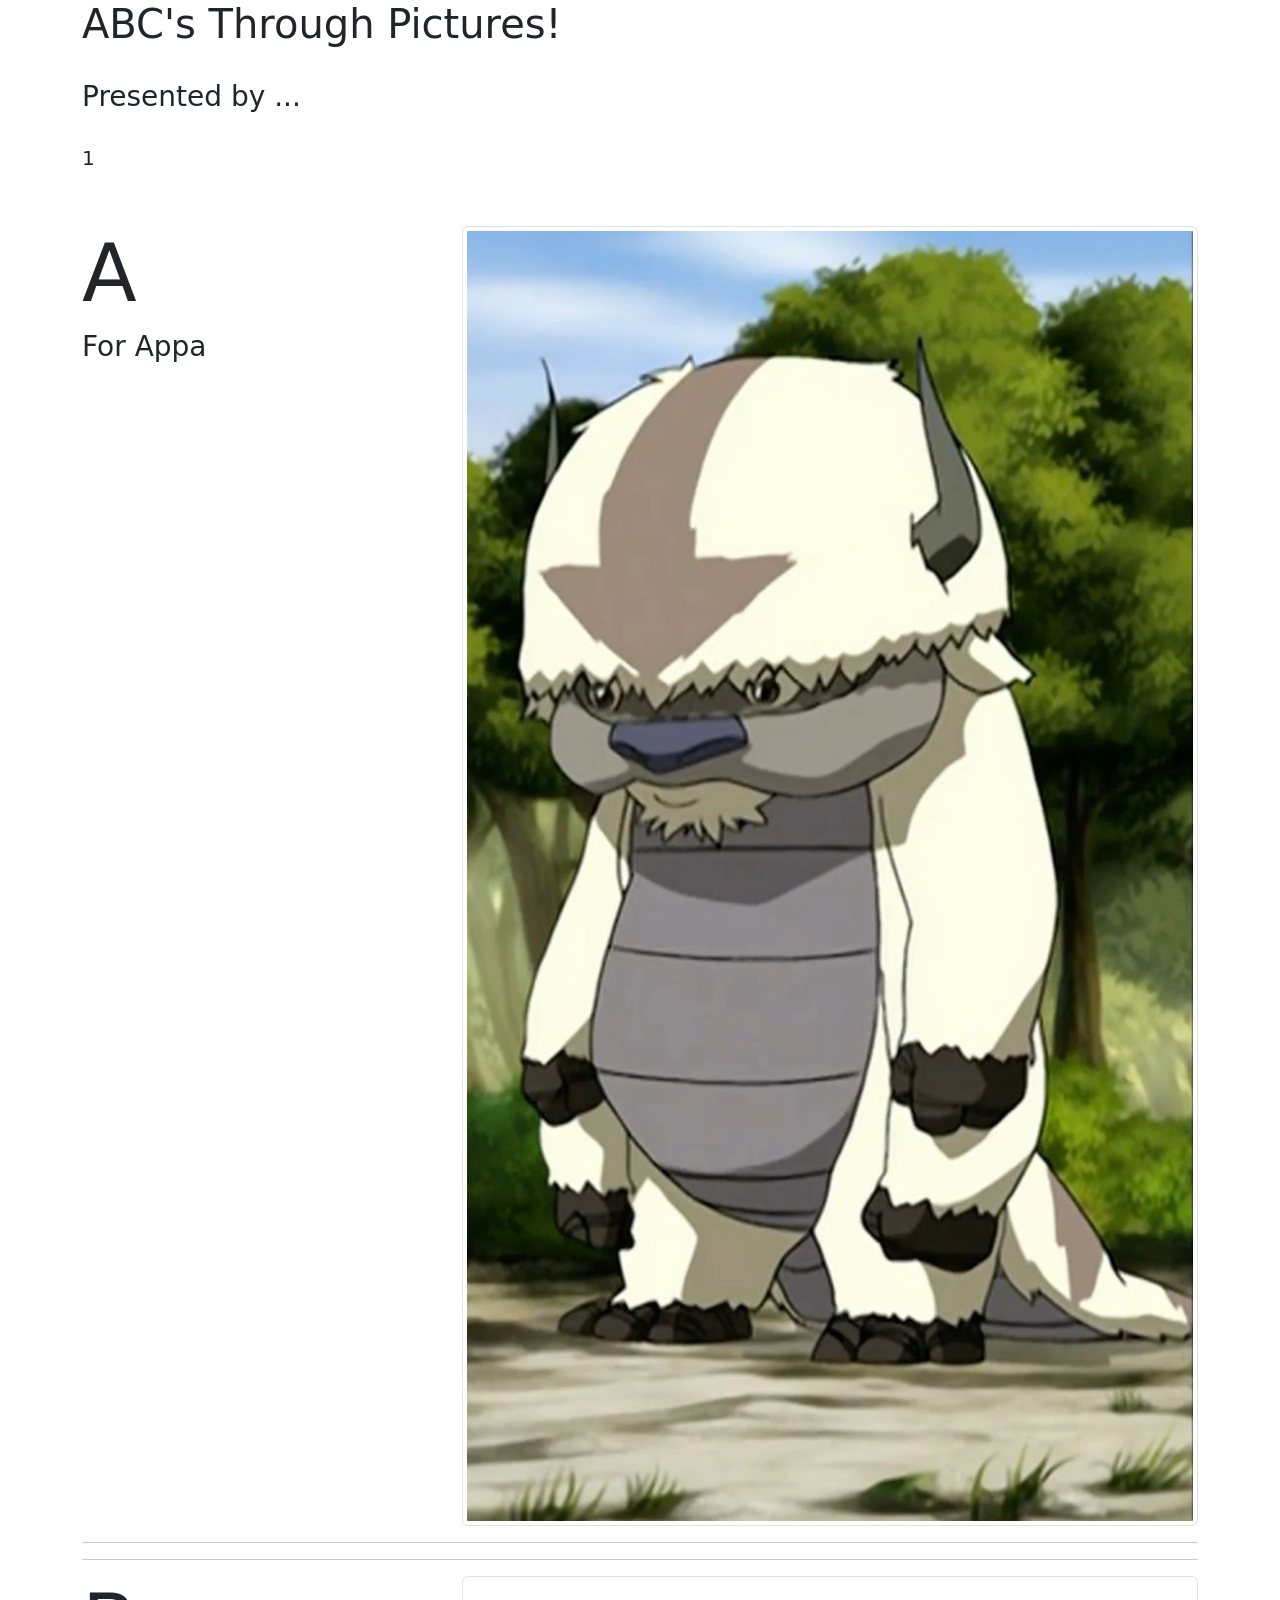
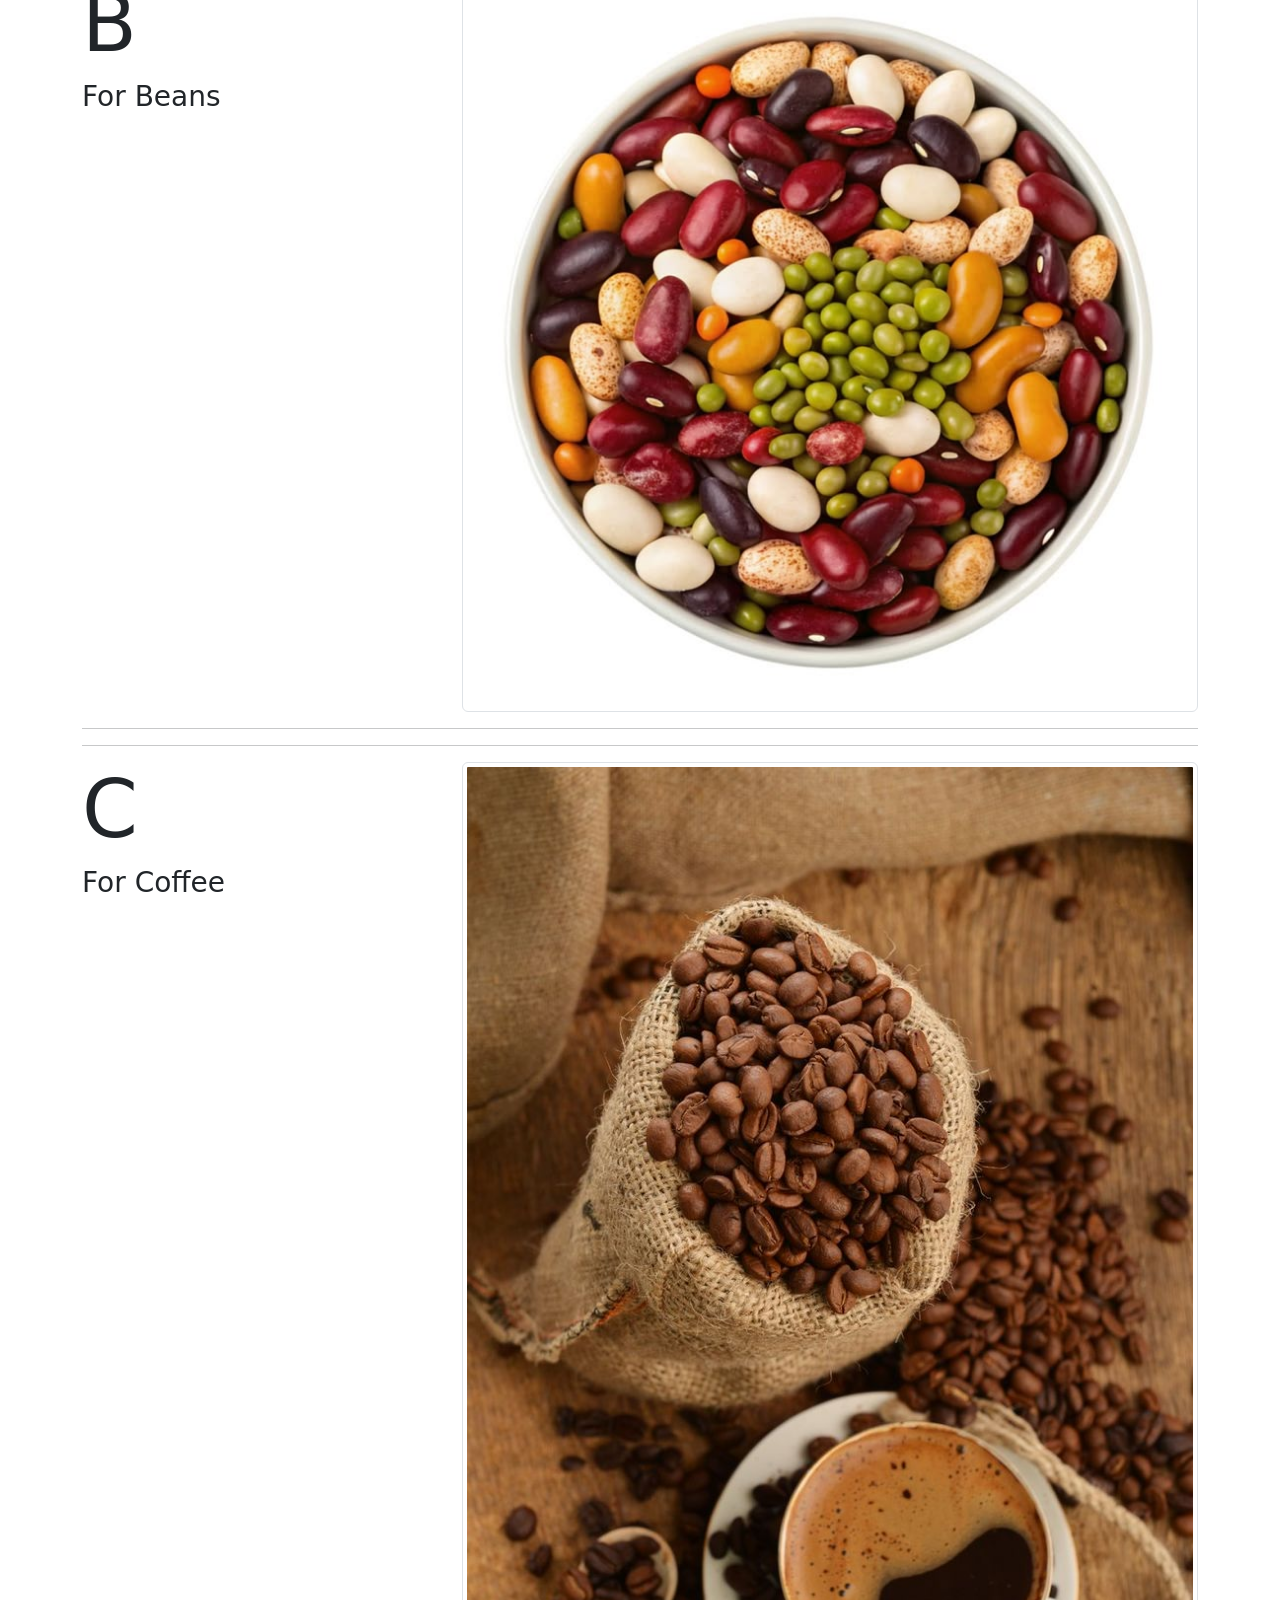
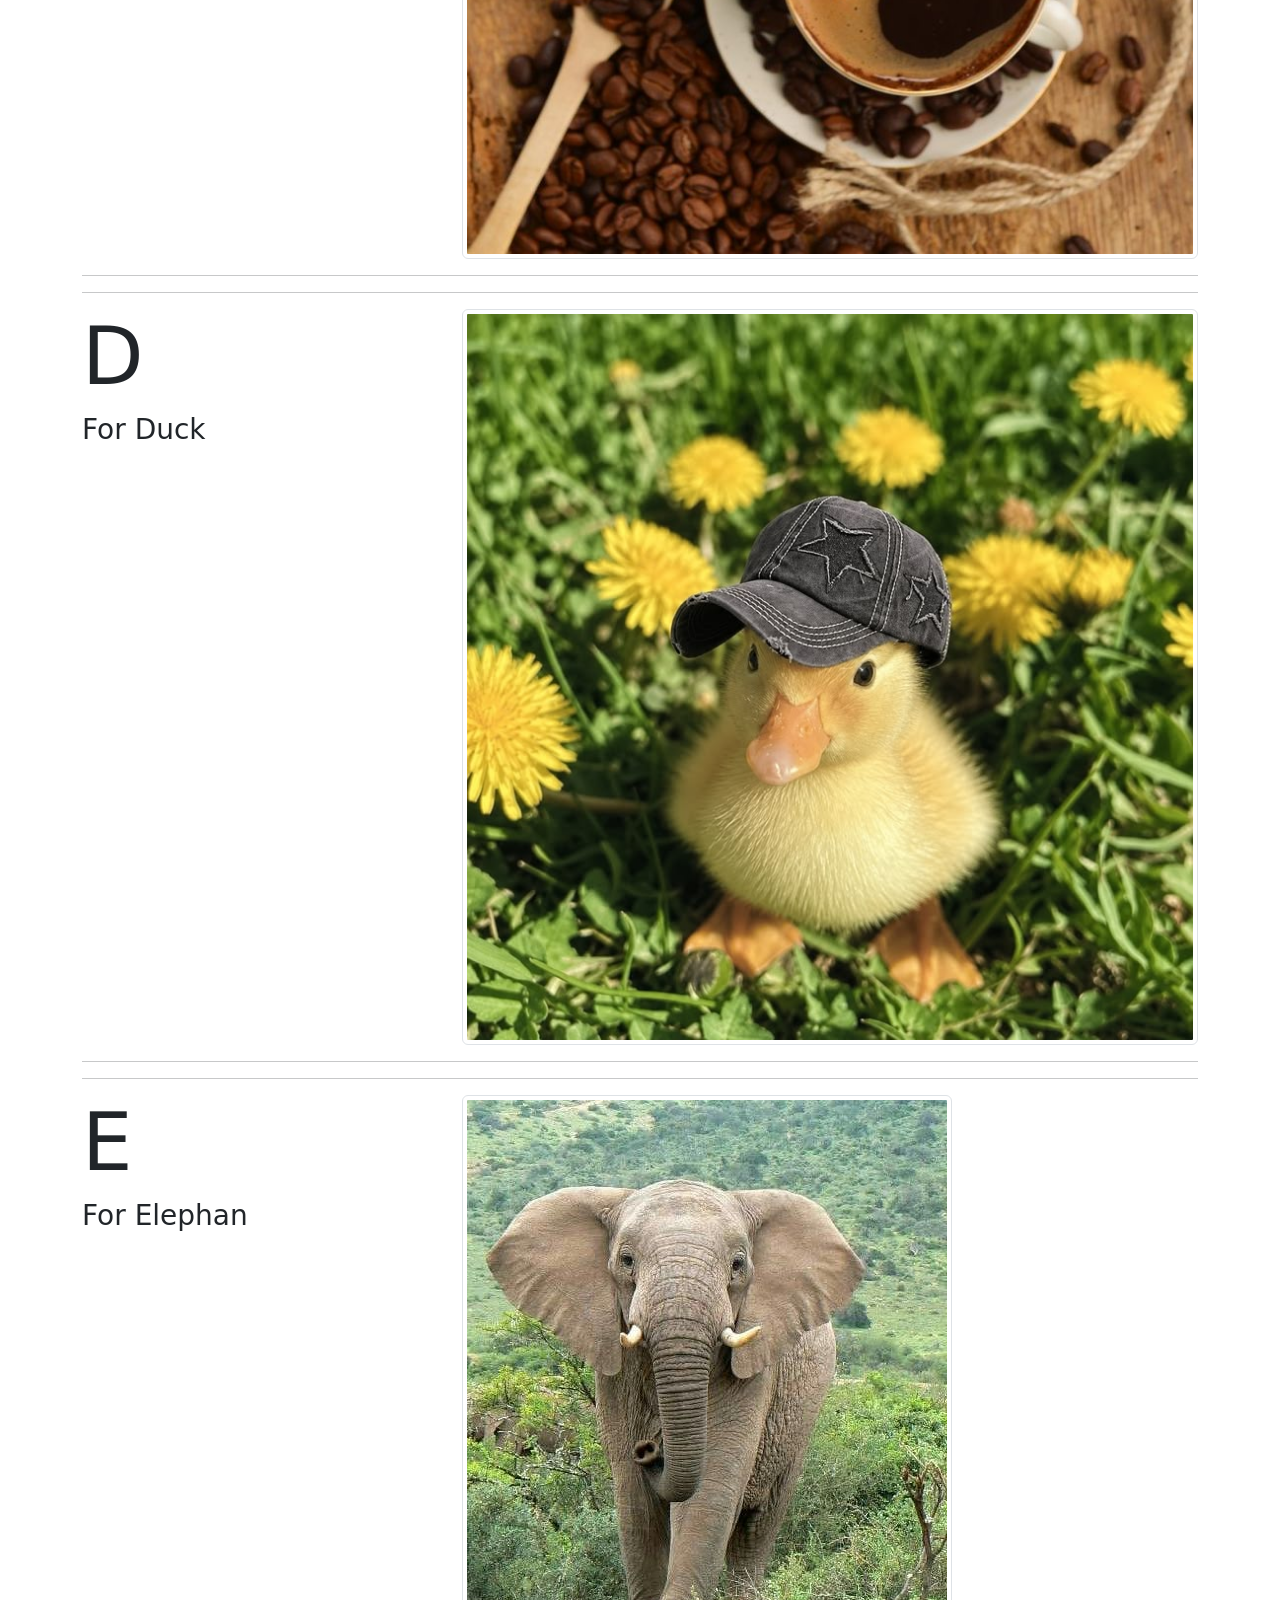
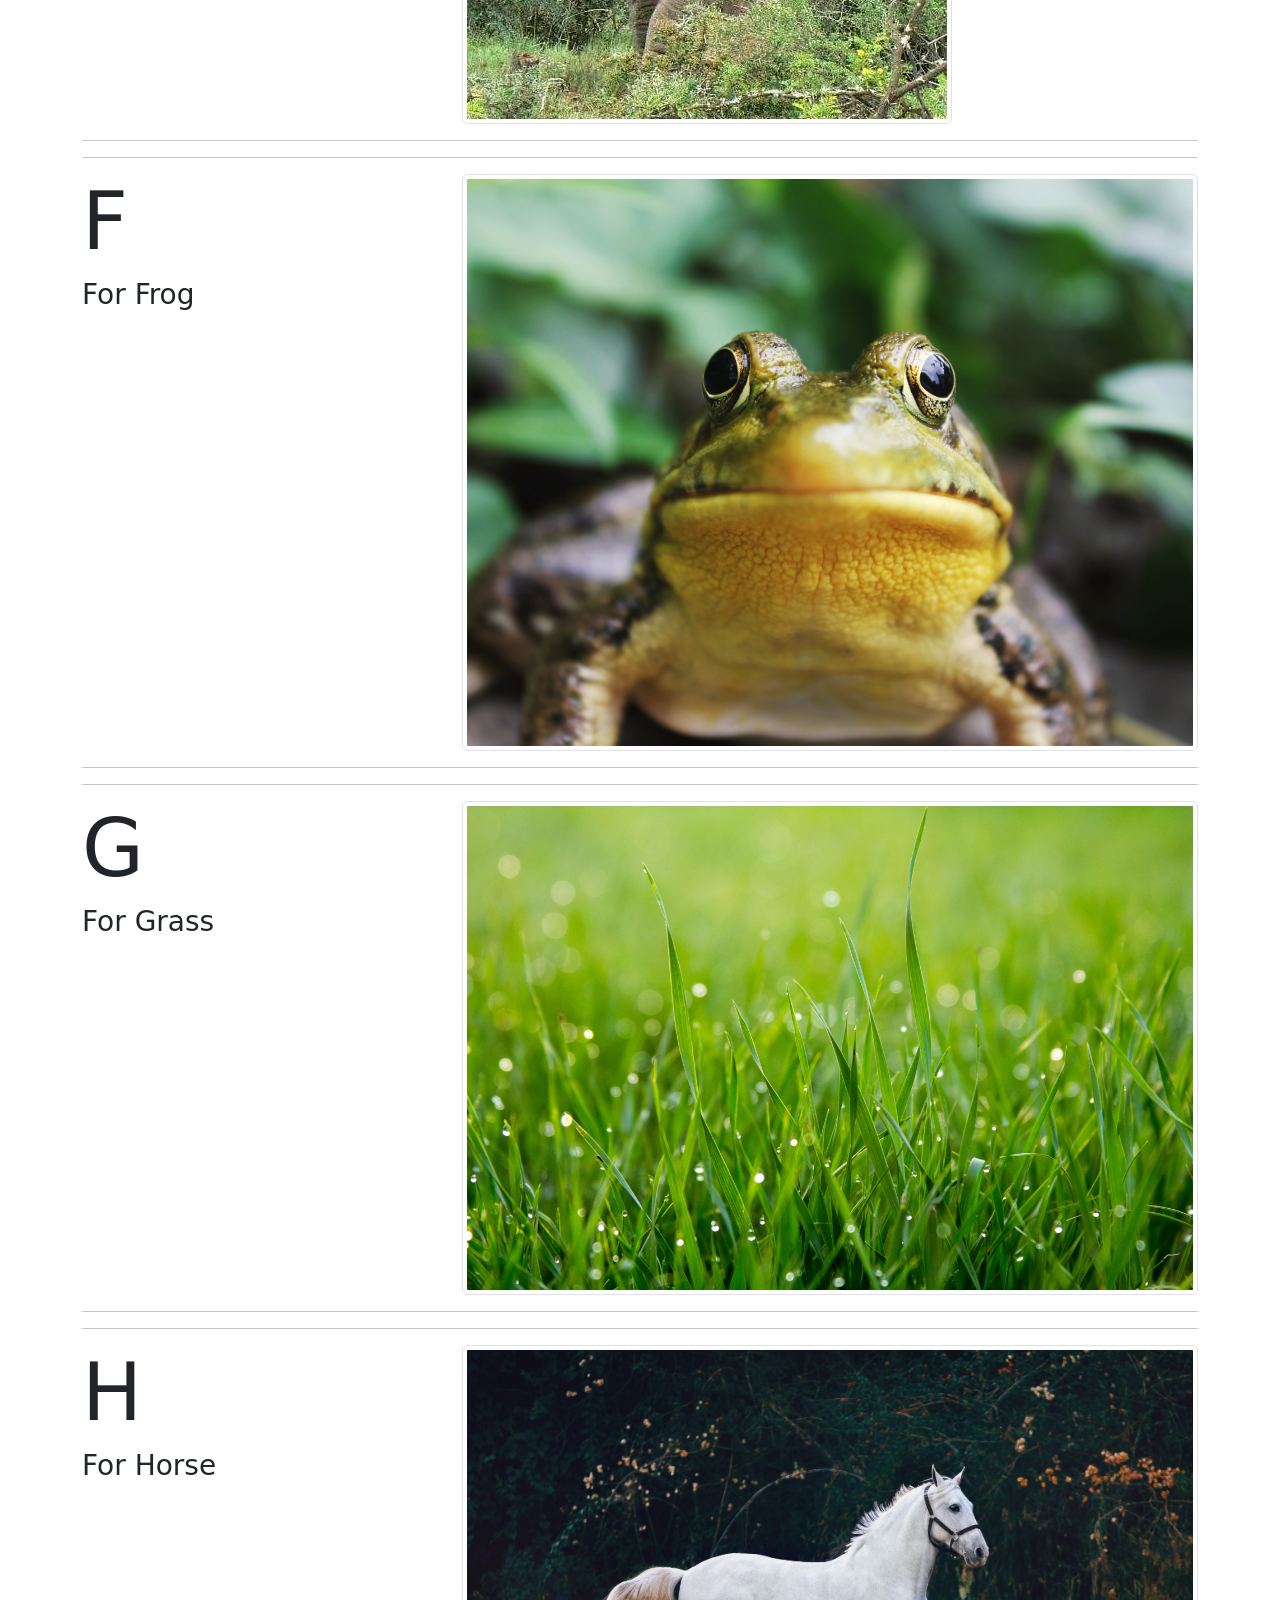
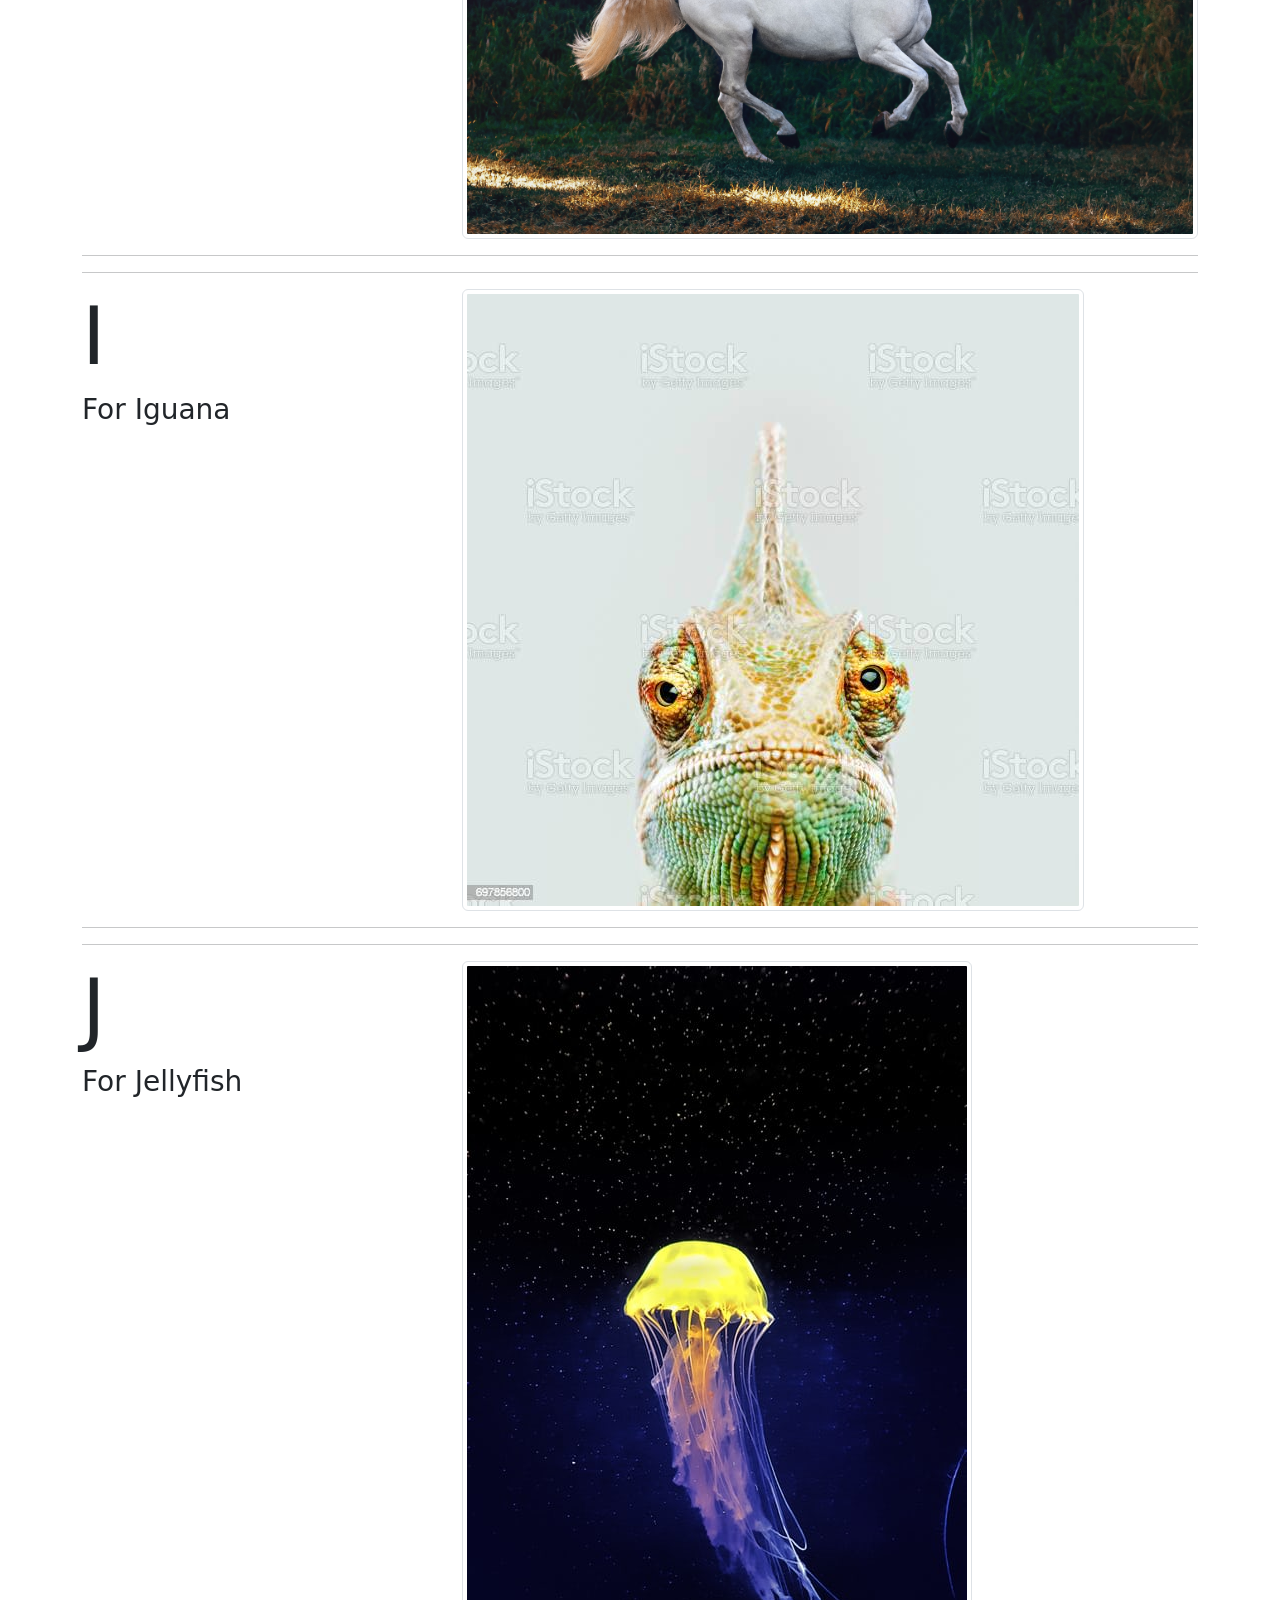
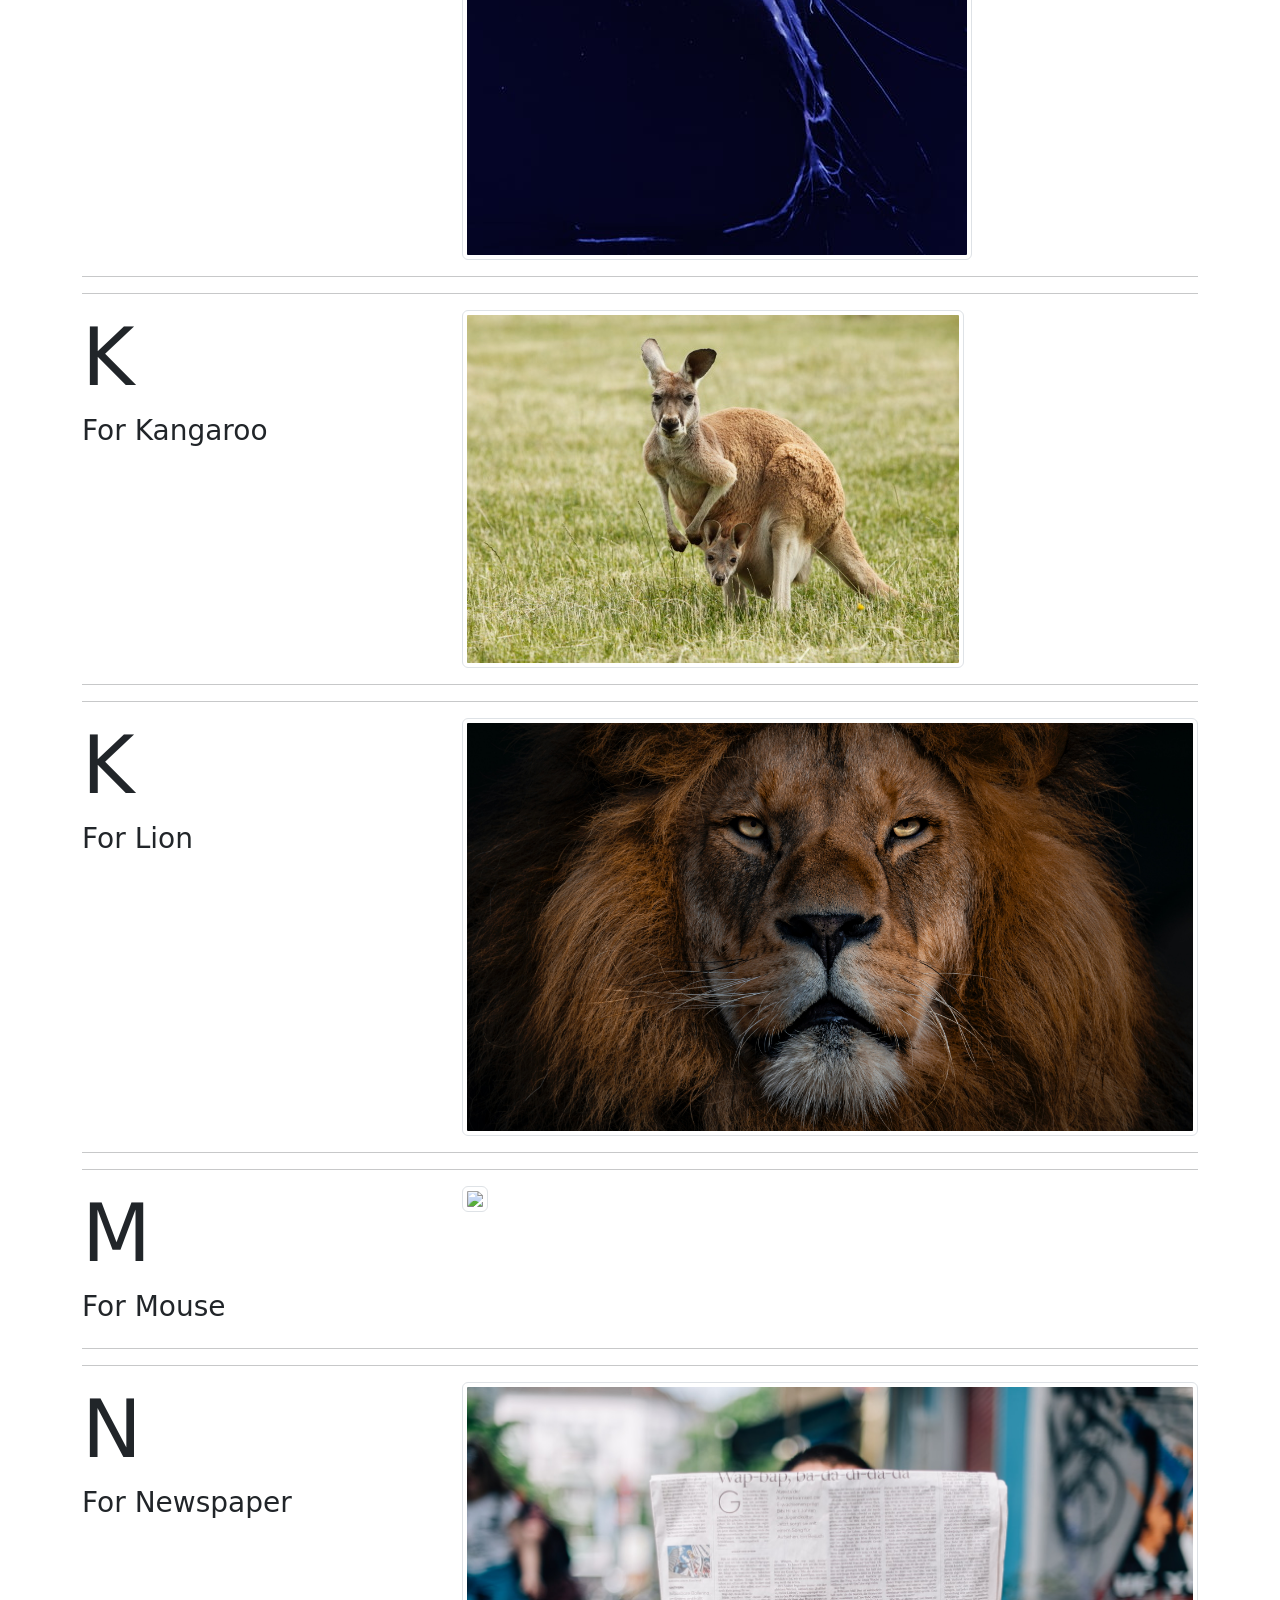
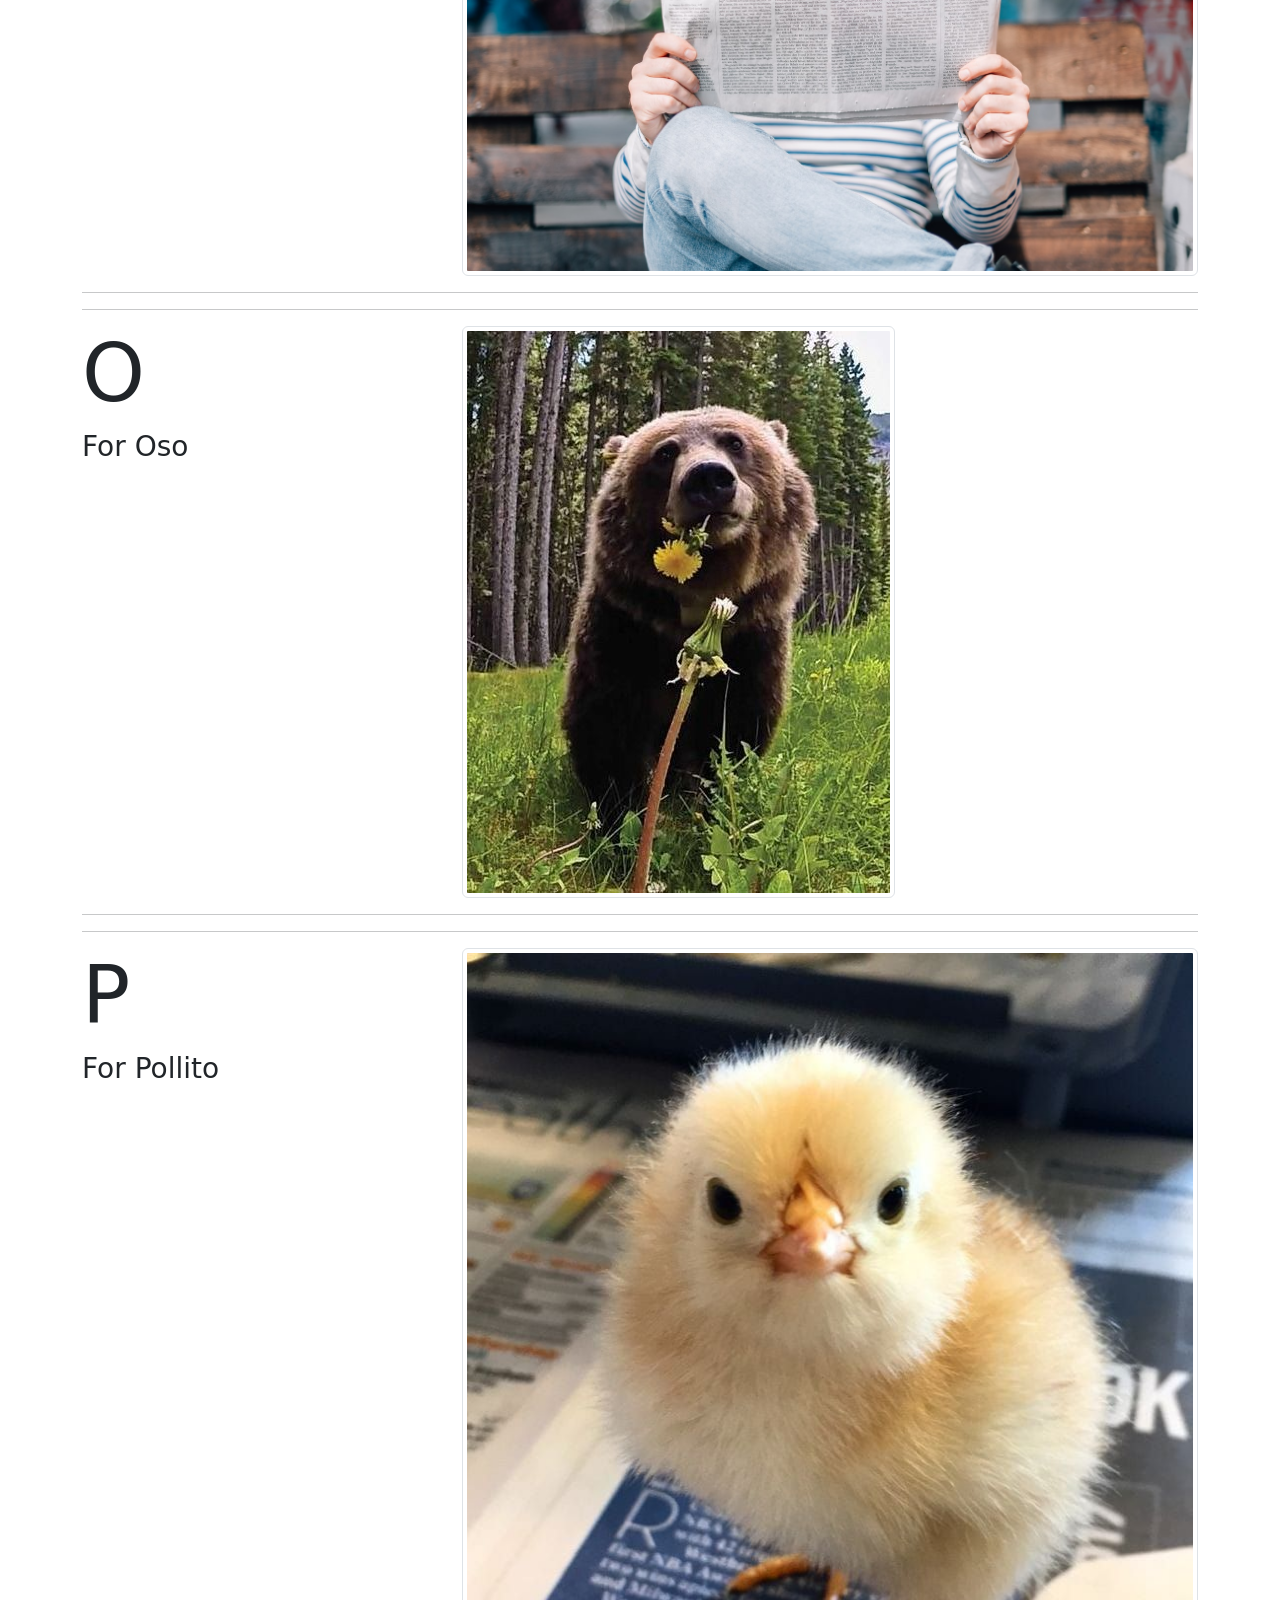
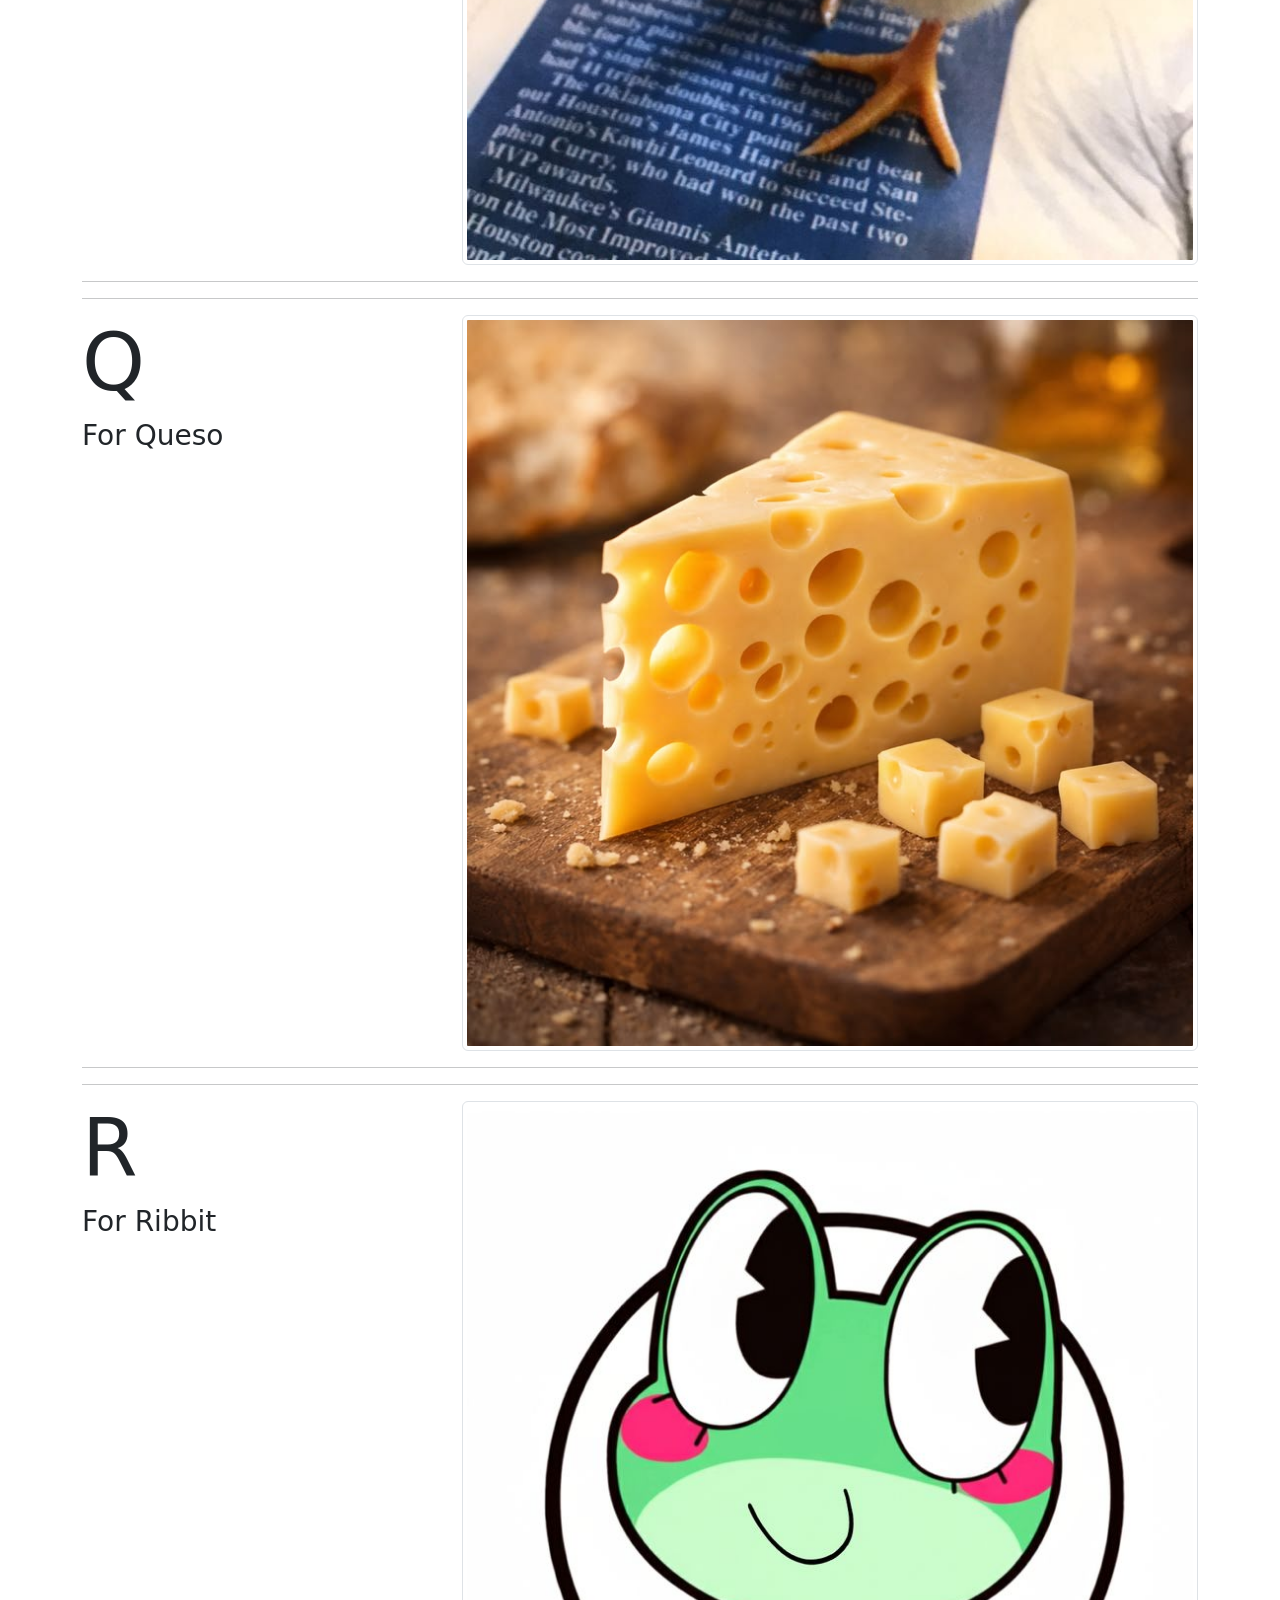
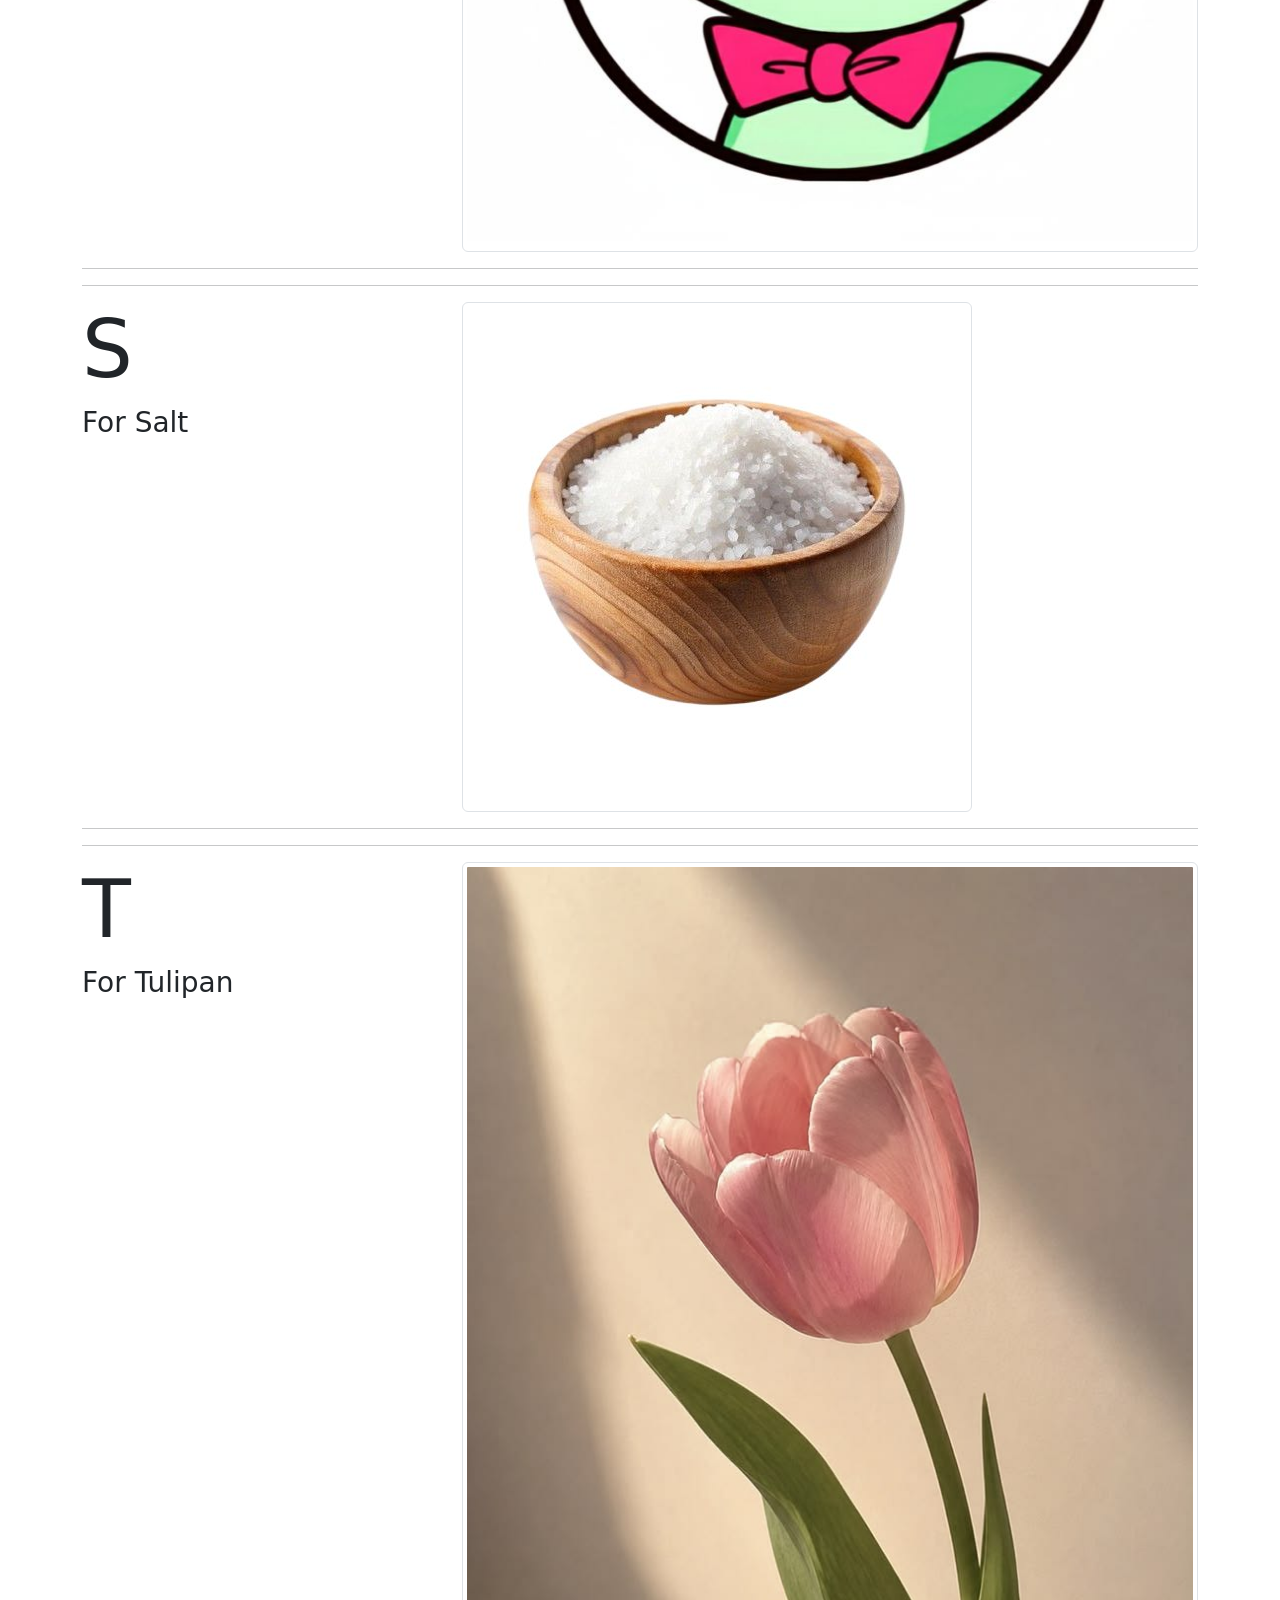
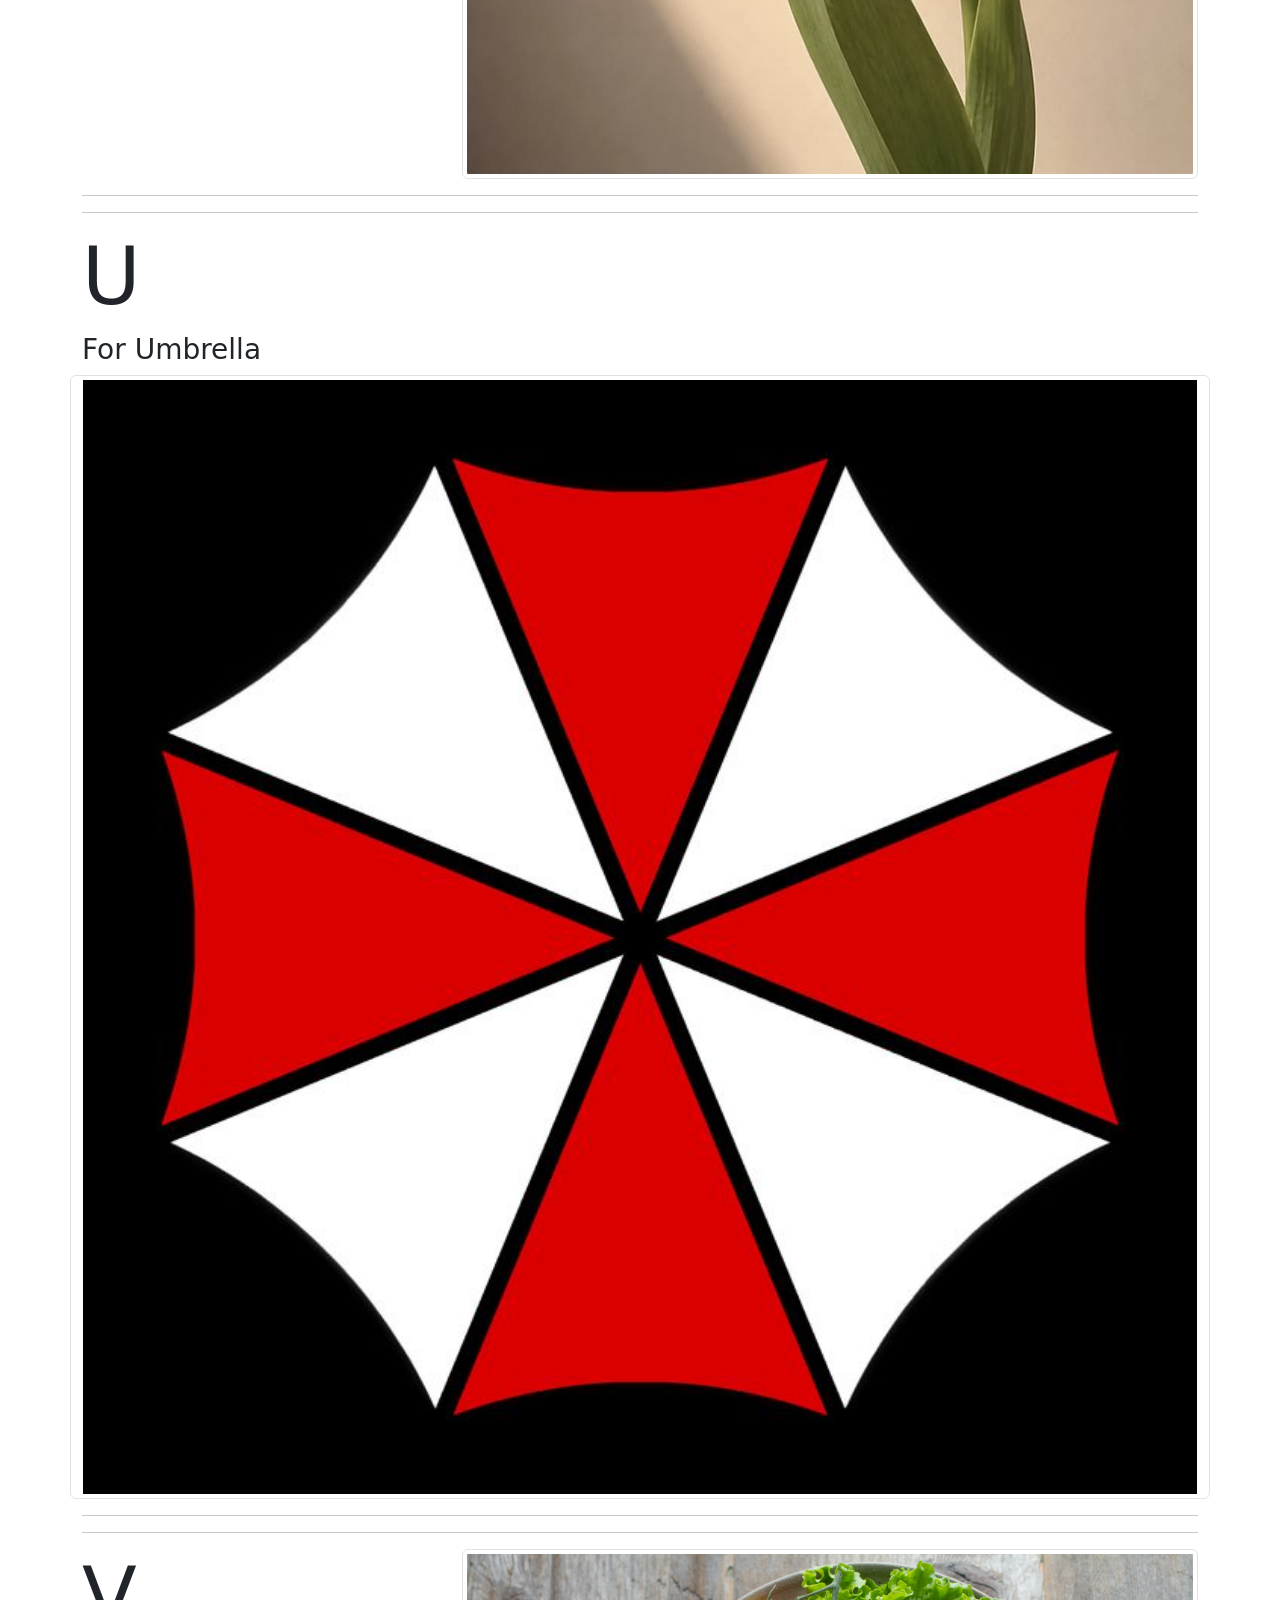
==== indexcompleto.html @ 44a248bd "Primer commit" ====
<!DOCTYPE html>
<html>

<head>
  <meta charset="utf-8">
  <meta name="viewport" content="width=device-width">
  <title>replit</title>
  <link href="https://cdn.jsdelivr.net/npm/bootstrap@5.1.3/dist/css/bootstrap.min.css" rel="stylesheet" integrity="sha384-1BmE4kWBq78iYhFldvKuhfTAU6auU8tT94WrHftjDbrCEXSU1oBoqyl2QvZ6jIW3" crossorigin="anonymous">

</head>

<body>
    <main class="container">
        <div class="row">
            <div class="col">
                <h1>ABC's Through Pictures!</h1>
            </div> 
        </div>
        <br>
        <div class="row">
            <div class="col">
                <h3>Presented by ...</h3>
            </div> 
        </div>
        <br>
        <div class="row">
            <div class="col-12">
                <!-- Enter each persons name in place of the "Insert Name Here" below -->
                <h5>1</h5>

            
            </div> 
        </div>
        <br>
        <br>
        <!-- A -->
        <div class="row">
            <div class="col-4">
                <h1 class="display-1">A</h1>
                <h3>For Appa</h3>
            </div>
            <div class="col-8">
                <img src="Pictures/A-Appa.jpg" class="img-thumbnail">
            </div>
        </div>
        <hr>
        <hr>
        <!-- B -->
        <!-- Reference letter A for help, all details should be the same except for the letter in the h1 tag, the description in the h3 tag, and the path to the image "src". -->
        <div class="row">
            <div class="col-4">
                <h1 class="display-1">B</h1>
                <h3>For Beans</h3>
            </div>
            <div class="col-8">
                <!-- insert pathway to image inside the quotation marks in the 'src' -->
                <img src="Pictures/B-Beans.jpg" class="img-thumbnail">
            </div>
        </div>
        <hr>
        <hr>
        <!-- C -->
        <div class="row">
            <div class="col-4">
                <h1 class="display-1">C</h1>
                <h3>For Coffee</h3>
            </div>
            <div class="col-8">
                <!-- Notice where the URL goes to -->
                <img src="Pictures/C-Coffe.jpg" class="img-thumbnail">
            </div>
        </div>
        <hr>
        <hr>
        <!-- D -->
        <div class="row">
            <div class="col-4">
                <h1 class="display-1">D</h1>
                <h3>For Duck</h3>
            </div>
            <div class="col-8">
                <!-- Notice where the URL goes to -->
                <img src="Pictures/D-Duck.jpg" class="img-thumbnail">
            </div>
        </div>
        <hr>
        <hr>
        <!-- E -->
        <!-- Reference letter A for help, all details should be the same except for the letter in the h1 tag, the description in the h3 tag, and the path to the image "src". -->
        <div class="row">
            <div class="col-4">
                <h1 class="display-1">E</h1>
                <h3>For Elephan</h3>
            </div>
            <div class="col-8">
                <!-- insert pathway to image inside the quotation marks in the 'src' -->
                <img src="Pictures/E-Elephant.jpg" class="img-thumbnail">
            </div>
        </div>
        <hr>
        <hr>
        <!-- F -->
        <!-- Reference letter A for help, all details should be the same except for the letter in the h1 tag, the description in the h3 tag, and the path to the image "src". -->
        <div class="row">
            <div class="col-4">
                <h1 class="display-1">F</h1>
                <h3>For Frog </h3>
            </div>
            <div class="col-8">
                <!-- insert pathway to image inside the quotation marks in the 'src' -->
                <img src="Pictures/F - Frog.jpg" class="img-thumbnail">
            </div>
        </div>
        <hr>
        <hr>
        <!-- G -->
        <!-- Reference letter A for help, all details should be the same except for the letter in the h1 tag, the description in the h3 tag, and the path to the image "src". -->
        <div class="row">
            <div class="col-4">
                <h1 class="display-1">G</h1>
                <h3>For Grass</h3>
            </div>
            <div class="col-8">
                <!-- insert pathway to image inside the quotation marks in the 'src' -->
                <img src="Pictures/G - Grass.jpg" class="img-thumbnail">
            </div>
        </div>
        <hr>
        <hr>
        <!-- H -->
        <!-- Reference letter A for help, all details should be the same except for the letter in the h1 tag, the description in the h3 tag, and the path to the image "src". -->
        <div class="row">
            <div class="col-4">
                <h1 class="display-1">H</h1>
                <h3>For Horse </h3>
            </div>
            <div class="col-8">
                <!-- insert pathway to image  -->
                <img src="Pictures/H - Horse.jpg" class="img-thumbnail">
            </div>
        </div>
        <hr>
        <hr>
        <!-- I -->
        <!-- Reference letter A for help, all details should be the same except for the letter in the h1 tag, the description in the h3 tag, and the path to the image "src". -->
        <div class="row">
            <div class="col-4">
                <h1 class="display-1">I</h1>
                <h3>For Iguana  </h3>
            </div>
            <div class="col-8">
                <!-- insert pathway to image  -->
                <img src="Pictures/I - Iguana.jpg" class="img-thumbnail">
            </div>
        </div>
        <hr>
        <hr>
        <!-- J -->
        <!-- Reference letter A for help, all details should be the same except for the letter in the h1 tag, the description in the h3 tag, and the path to the image "src". -->
        <div class="row">
            <div class="col-4">
                <h1 class="display-1">J</h1>
                <h3>For Jellyfish </h3>
            </div>
            <div class="col-8">
                <!-- insert pathway to image -->
                <img src="Pictures/J - Jellyfish.jpg" class="img-thumbnail">
            </div>
        </div>
        <hr>
        <hr>
        <!-- K -->
        <!-- Reference letter A for help, all details should be the same except for the letter in the h1 tag, the description in the h3 tag, and the path to the image "src". -->
        <div class="row">
            <div class="col-4">
                <h1 class="display-1">K</h1>
                <h3>For Kangaroo </h3>
            </div>
            <div class="col-8">
                <!-- insert pathway to image -->
                <img src="Pictures/K - Kangaroo.jpg" class="img-thumbnail">
            </div>
        </div>
        <hr>
        <hr>
        <!-- L -->
        <!-- Reference letter A for help, all details should be the same except for the letter in the h1 tag, the description in the h3 tag, and the path to the image "src". -->
        <div class="row">
            <div class="col-4">
                <h1 class="display-1">K</h1>
                <h3>For Lion </h3>
            </div>
            <div class="col-8">
                <img src="Pictures/L - Lion.jpg" class="img-thumbnail">
            </div>
        </div>
        <hr>
        <hr>
        <!-- M -->
        <!-- Reference letter A for help, all details should be the same except for the letter in the h1 tag, the description in the h3 tag, and the path to the image "src". -->
        <div class="row">
            <div class="col-4">
                <h1 class="display-1">M</h1>
                <h3>For Mouse</h3>
            </div>
            <div class="col-8">
                <img src="Pictures/M - mouse.jpg" class="img-thumbnail">
            </div>
        </div>
        <hr>
        <hr>
        <!-- N -->
        <!-- Reference letter A for help, all details should be the same except for the letter in the h1 tag, the description in the h3 tag, and the path to the image "src". -->
        <div class="row">
            <div class="col-4">
                <h1 class="display-1">N</h1>
                <h3>For Newspaper</h3>
            </div>
            <div class="col-8">
                <img src="Pictures/N - Newspaper.jpg" class="img-thumbnail">
            </div>
        </div>
        <hr>
        <hr>
        <!-- O -->
        <!-- Reference letter A for help, all details should be the same except for the letter in the h1 tag, the description in the h3 tag, and the path to the image "src". -->
        <div class="row">
            <div class="col-4">
                <h1 class="display-1">O</h1>
                <h3>For Oso </h3>
            </div>
            <div class="col-8">
                <img src="Pictures/O-Oso.jpg" class="img-thumbnail">
            </div>
        </div>
        <hr>
        <hr>
        <!-- P -->
        <!-- Reference letter A for help, all details should be the same except for the letter in the h1 tag, the description in the h3 tag, and the path to the image "src". -->
        <div class="row">
            <div class="col-4">
                <h1 class="display-1">P</h1>
                <h3>For Pollito</h3>
            </div>
            <div class="col-8">
                <img src="Pictures/P-Pollito.jpg" class="img-thumbnail">
            </div>
        </div>
        <hr>
        <hr>
        <!-- Q -->
        <!-- Reference letter A for help, all details should be the same except for the letter in the h1 tag, the description in the h3 tag, and the path to the image "src". -->
        <div class="row">
            <div class="col-4">
                <h1 class="display-1">Q</h1>
                <h3> For Queso</h3>
            </div>
            <div class="col-8">
                <img src="Pictures/Q-Queso.jpg" class="img-thumbnail">
            </div>
        </div>
        <hr>
        <hr>
        <!-- R -->
        <!-- Reference letter A for help, all details should be the same except for the letter in the h1 tag, the description in the h3 tag, and the path to the image "src". -->
        <div class="row">
            <div class="col-4">
                <h1 class="display-1">R</h1>
                <h3>For Ribbit </h3>
            </div>
            <div class="col-8">
                <img src="Pictures/R-Ribbit.jpg" class="img-thumbnail">
            </div>
        </div>
        <hr>
        <hr>
        <!-- S -->
        <!-- Reference letter A for help, all details should be the same except for the letter in the h1 tag, the description in the h3 tag, and the path to the image "src". -->
        <div class="row">
            <div class="col-4">
                <h1 class="display-1">S</h1>
                <h3>For Salt</h3>
            </div>
            <div class="col-8">
                <img src="Pictures/S-Salt.jpg" class="img-thumbnail">
              
            </div>
        </div>
        <hr>
        <hr>
        <!-- T -->
        <!-- Reference letter A for help, all details should be the same except for the letter in the h1 tag, the description in the h3 tag, and the path to the image "src". -->
        <div class="row">
            <div class="col-4">
                <h1 class="display-1">T</h1>
                <h3>For Tulipan </h3>
            </div>
            <div class="col-8">
                <img src="Pictures/T-Tulipan.jpg" class="img-thumbnail">
              
            </div>
        </div>
        <hr>
        <hr>
        <!-- U -->
        <!-- Reference letter A for help, all details should be the same except for the letter in the h1 tag, the description in the h3 tag, and the path to the image "src". -->
        <div class="row">
            <div class="col-4">
                <h1 class="display-1">U</h1>
                <h3> For Umbrella</h3>
            </div>
            <img src="Pictures/U-Umbrella.jpg" class="img-thumbnail">

            </div>
        </div>
        <hr>
        <hr>
        <!-- V -->
        <!-- Reference letter A for help, all details should be the same except for the letter in the h1 tag, the description in the h3 tag, and the path to the image "src". -->
        <div class="row">
            <div class="col-4">
                <h1 class="display-1">V</h1>
                <h3>For Vegetales</h3>
            </div>
            <div class="col-8">
            <img src="Pictures/V - vegetable.jpg" class="img-thumbnail">
            </div>
        </div>
        <hr>
        <hr>
        <!-- W -->
        <!-- Reference letter A for help, all details should be the same except for the letter in the h1 tag, the description in the h3 tag, and the path to the image "src". -->
        <div class="row">
            <div class="col-4">
                <h1 class="display-1">W</h1>
                <h3>For Waves </h3>
            </div>
            <div class="col-8">
            <img src="Pictures/W - Waves.jpg" class="img-thumbnail">
            </div>
        </div>
        <hr>
        <hr>
        <!-- X -->
        <!-- Reference letter A for help, all details should be the same except for the letter in the h1 tag, the description in the h3 tag, and the path to the image "src". -->
        <div class="row">
            <div class="col-4">
                <h1 class="display-1">X</h1>
                <h3>For Xbox </h3>
            </div>
            <div class="col-8">
            <img src="Pictures/X - Xbox.jpg" class="img-thumbnail">
            </div>
        </div>
        <hr>
        <hr>
    </main>
</body>
</html>
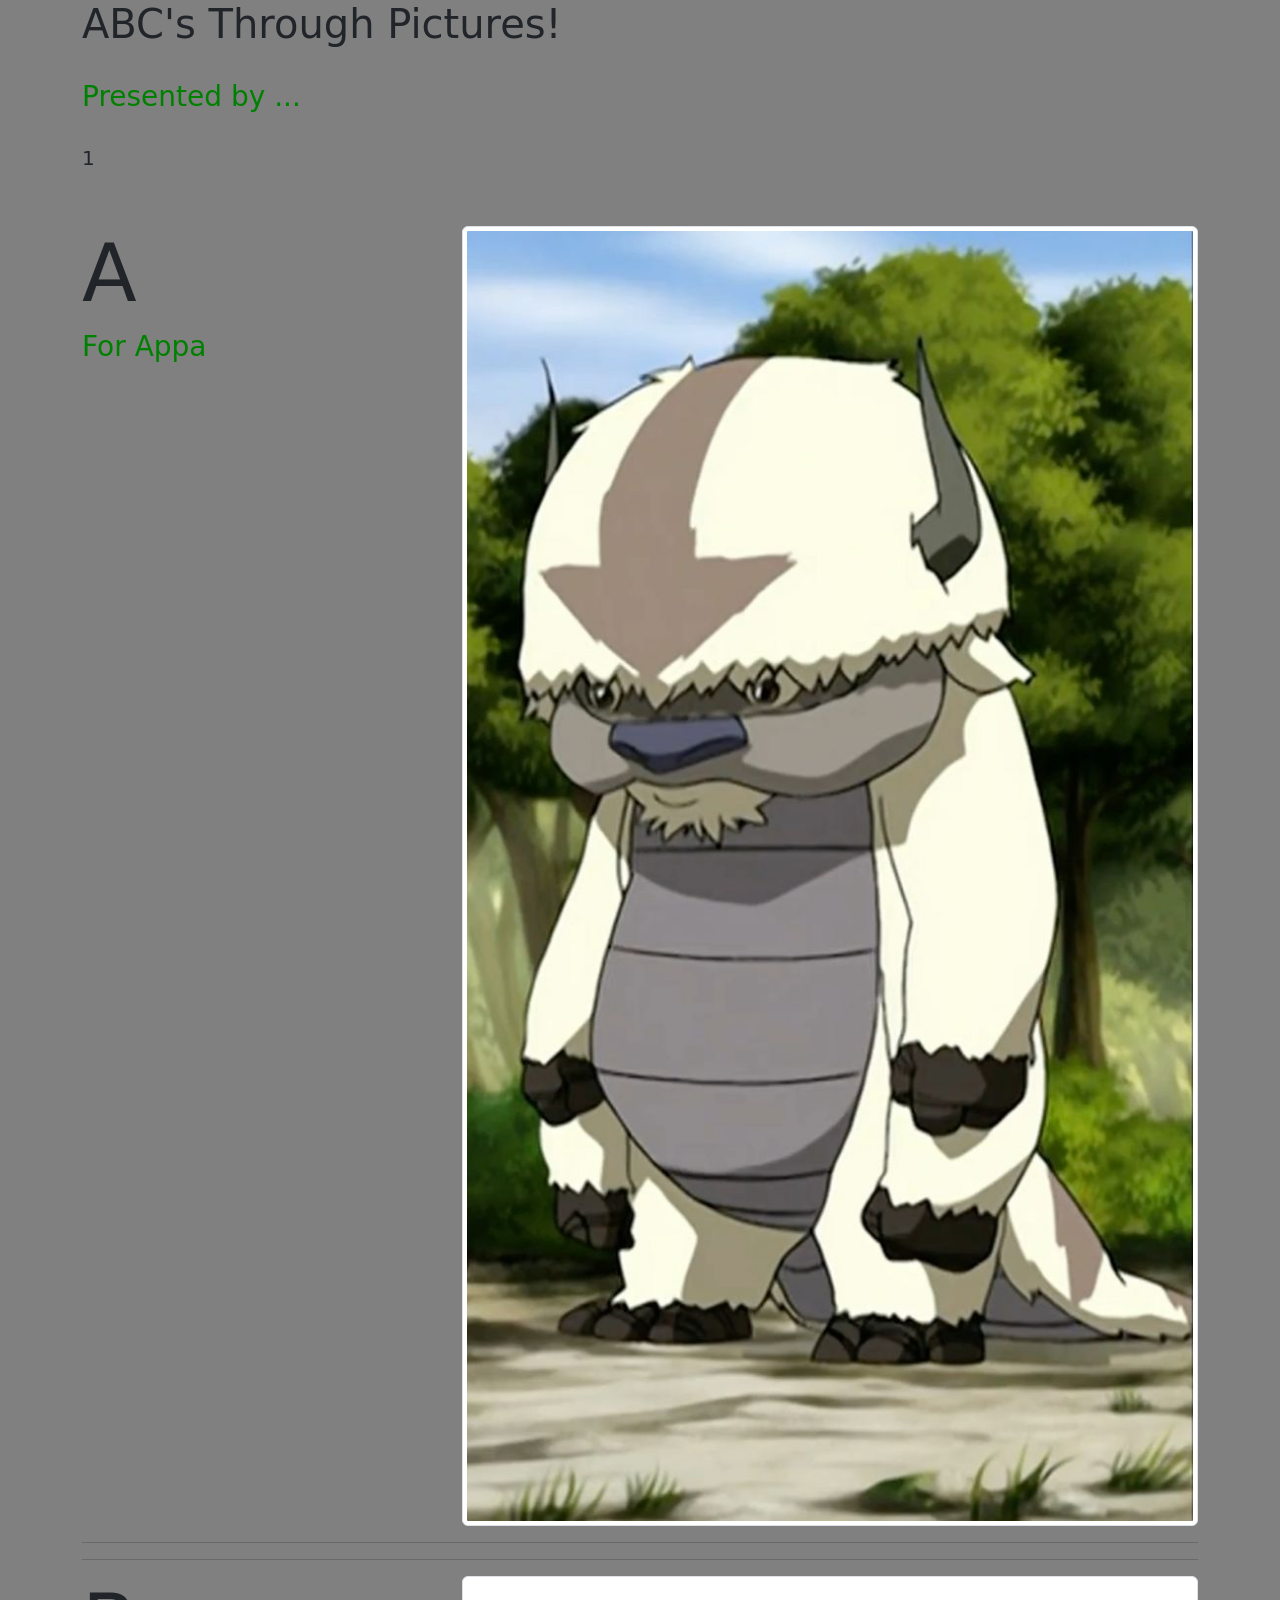
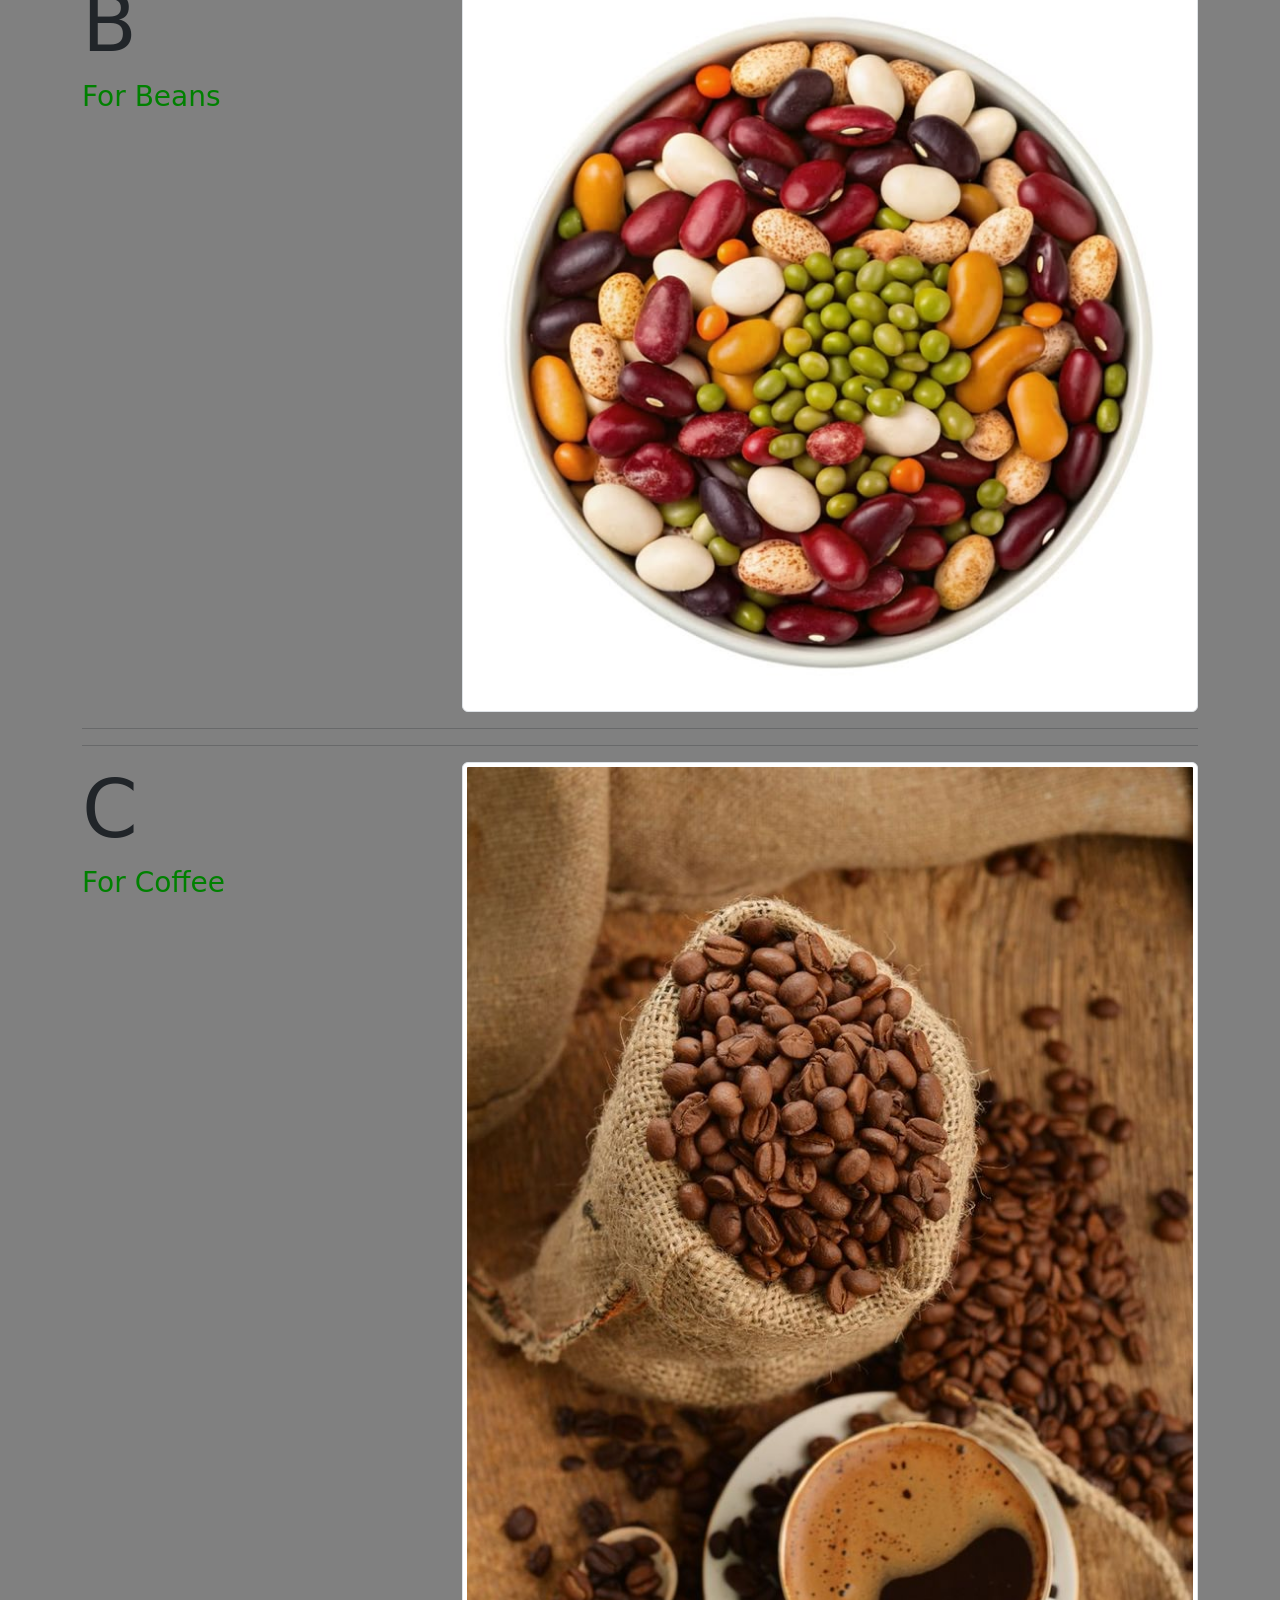
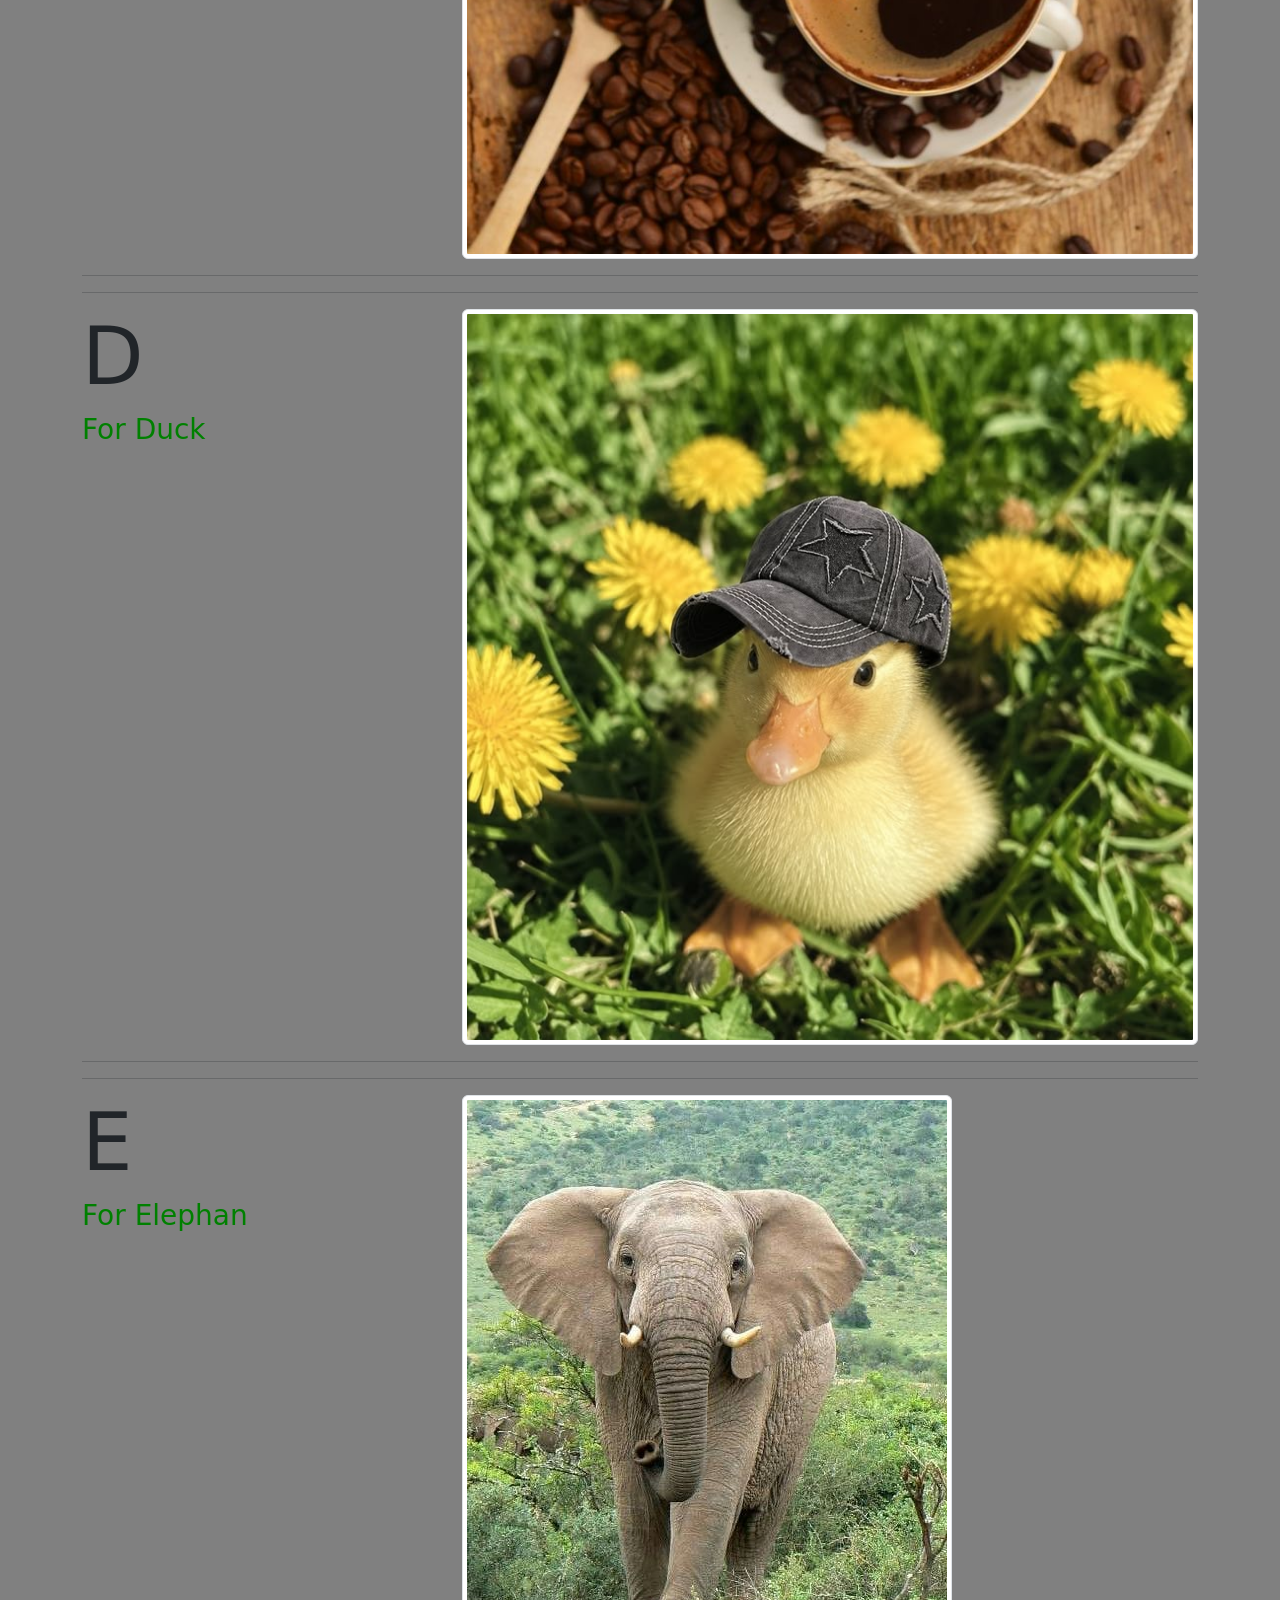
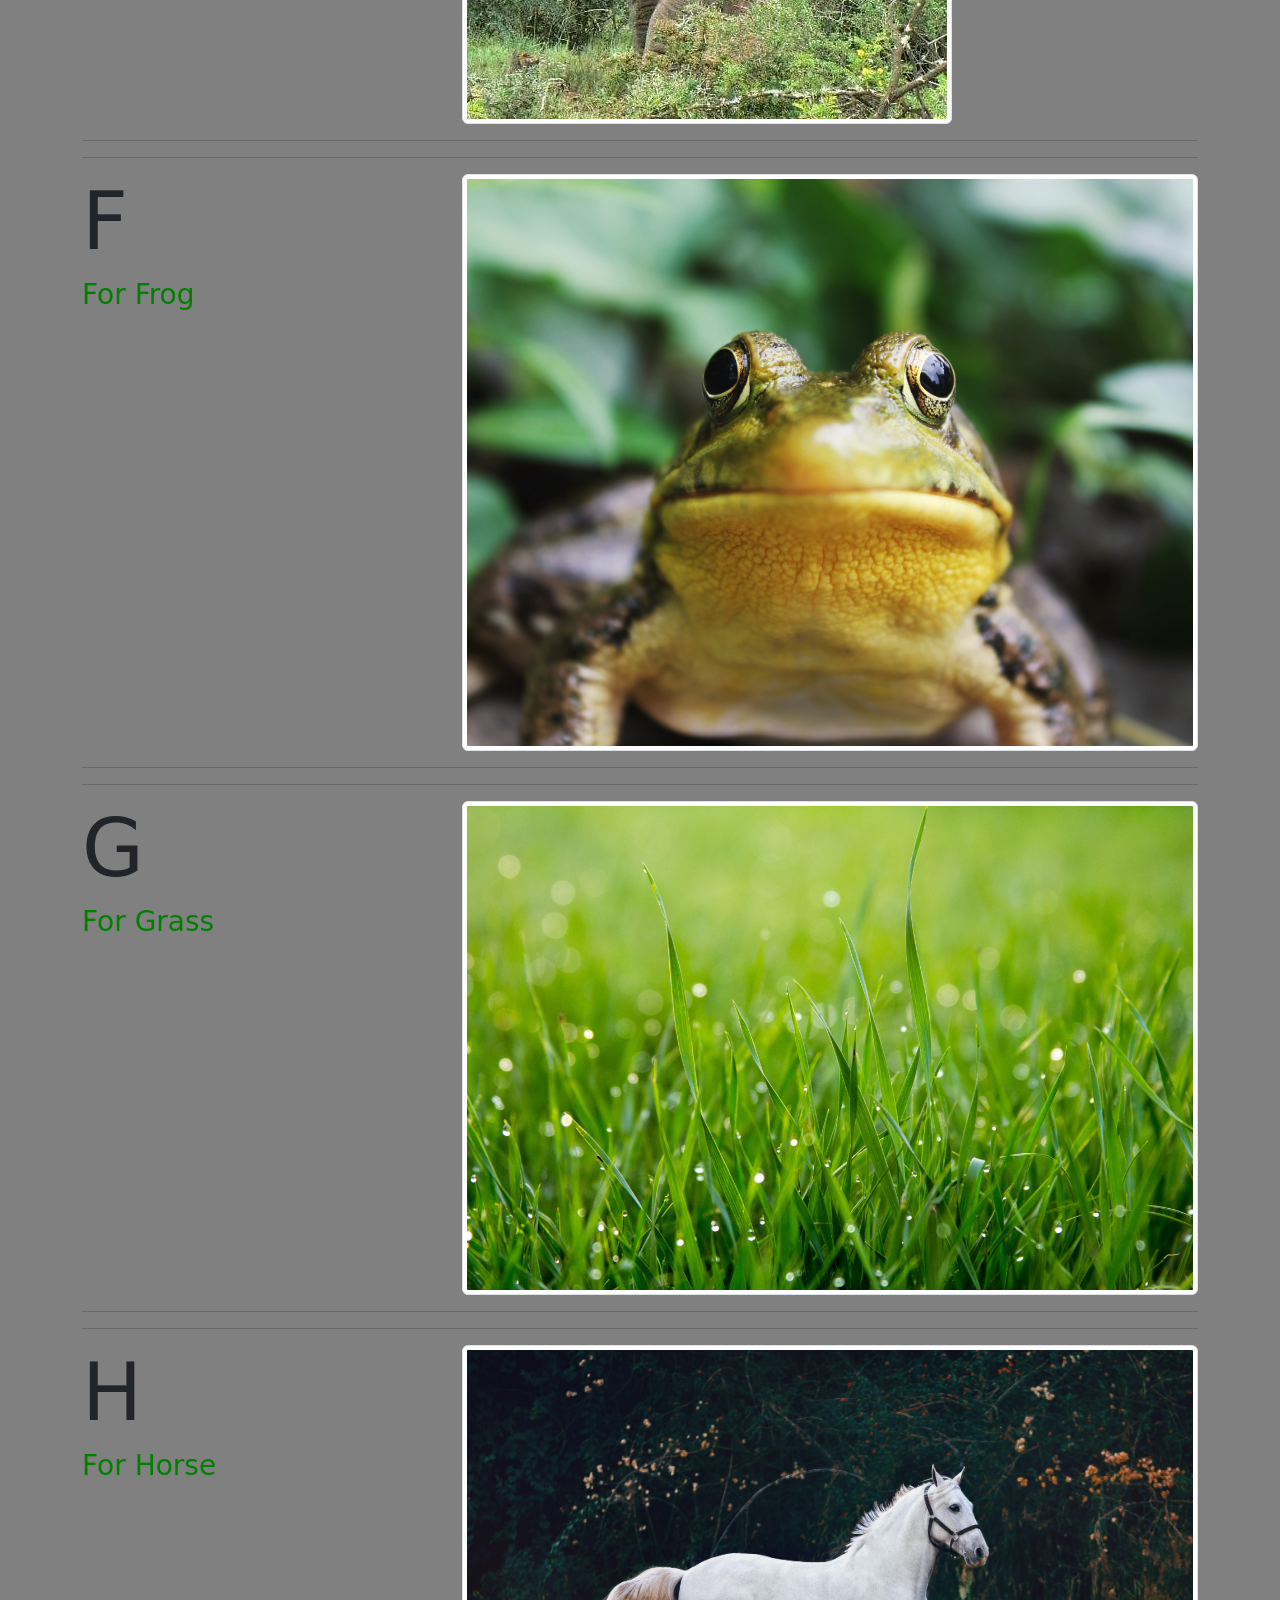
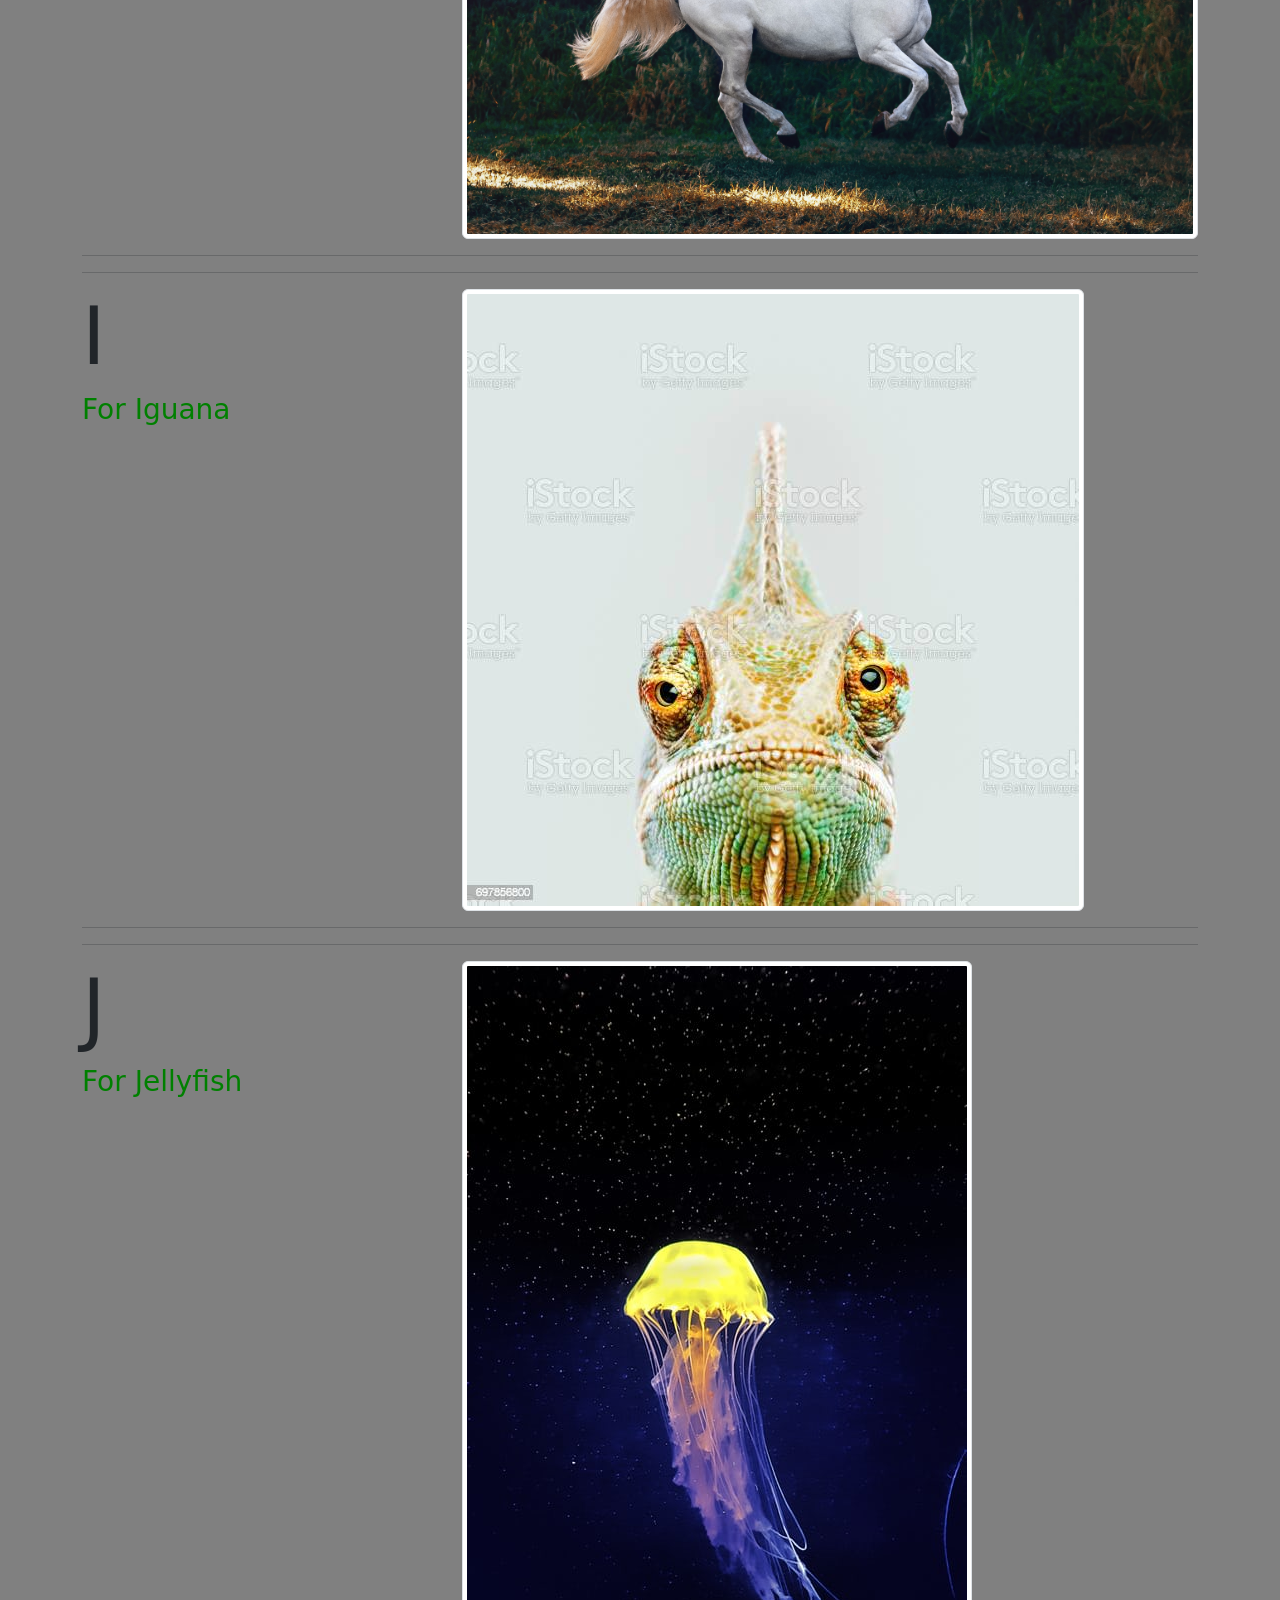
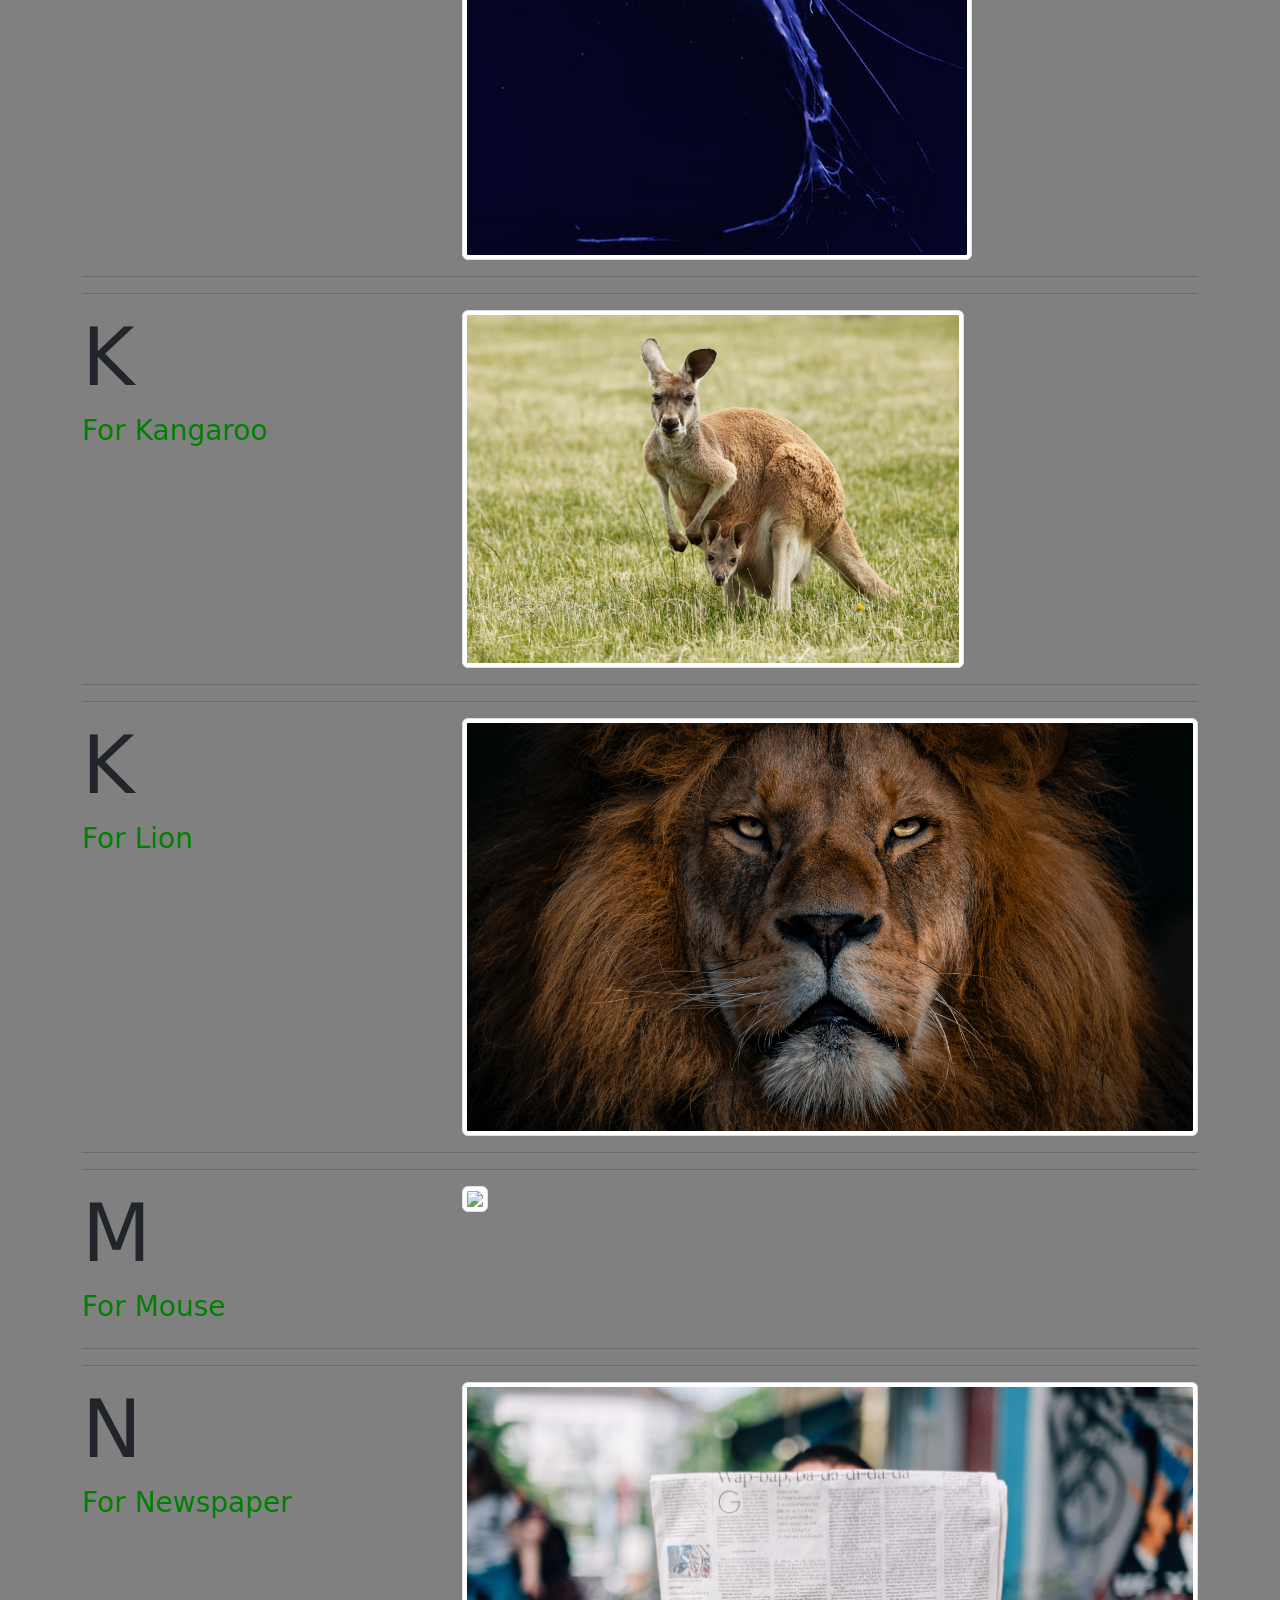
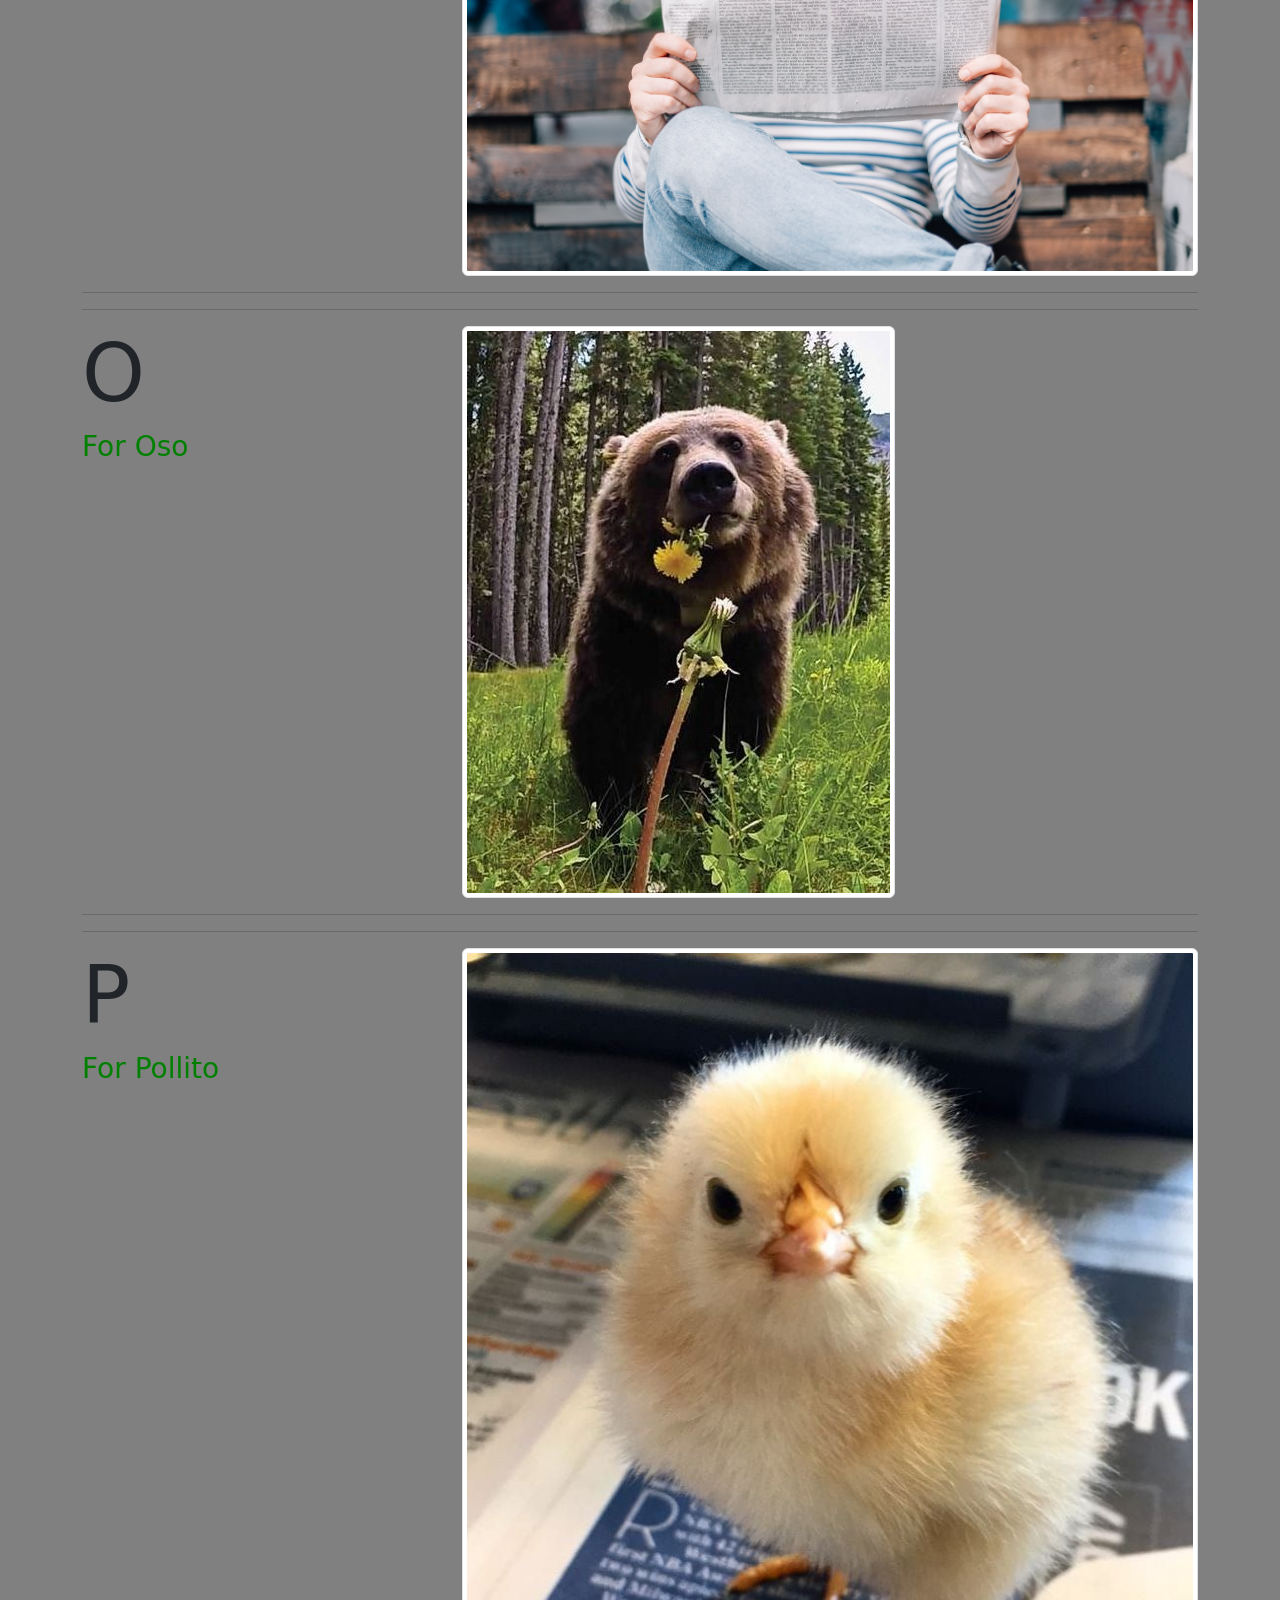
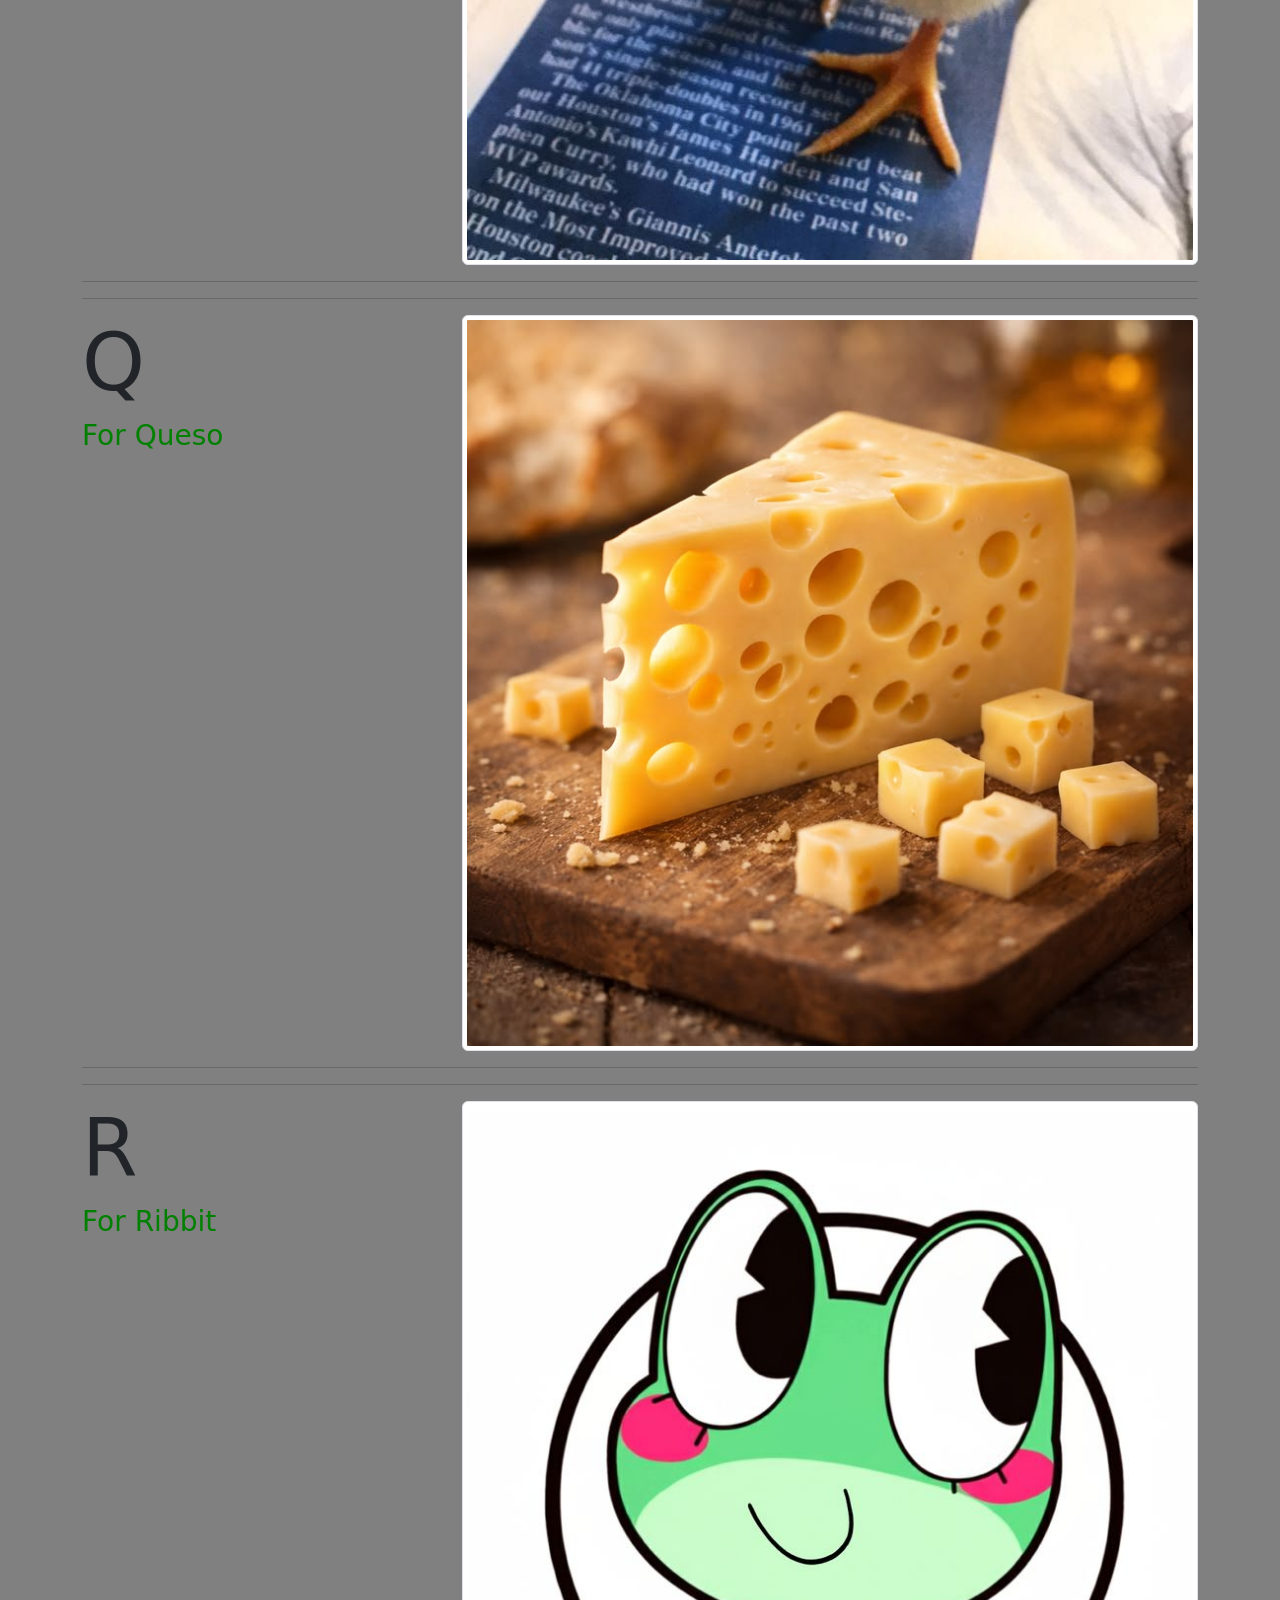
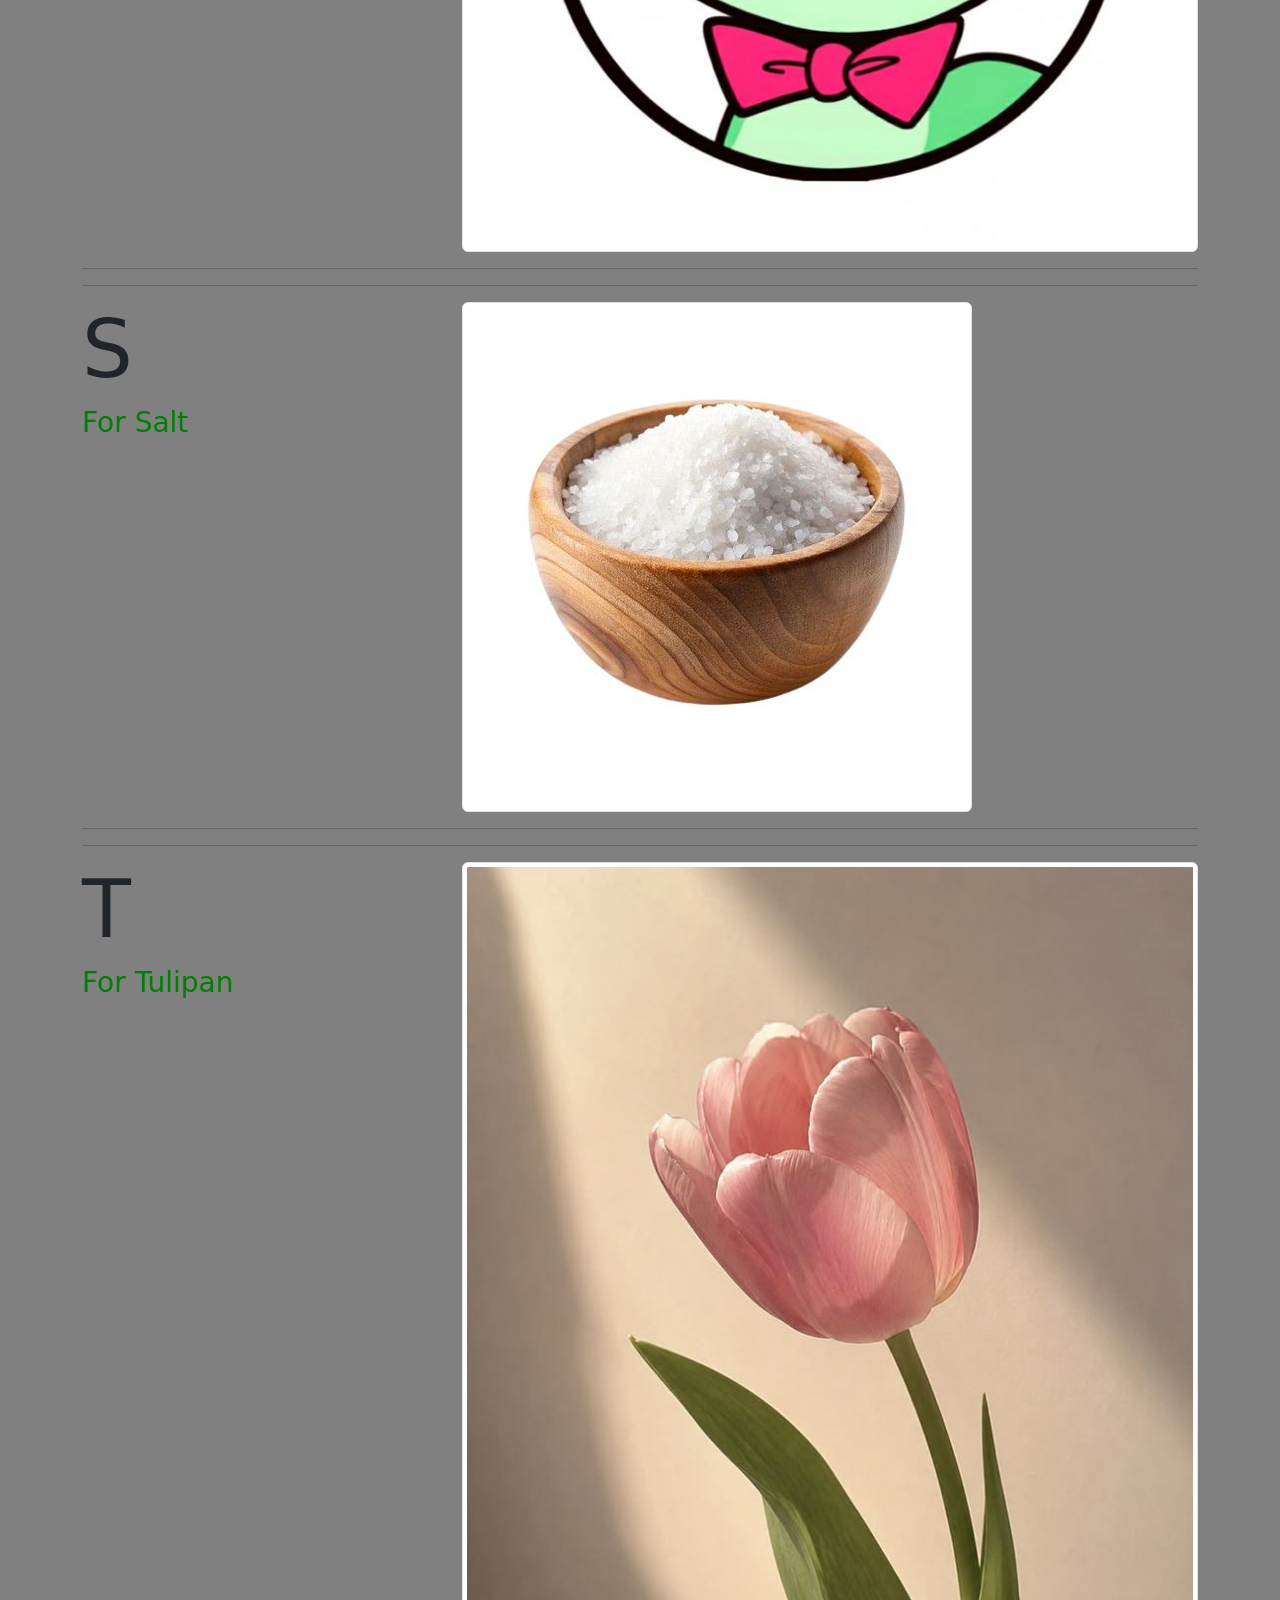
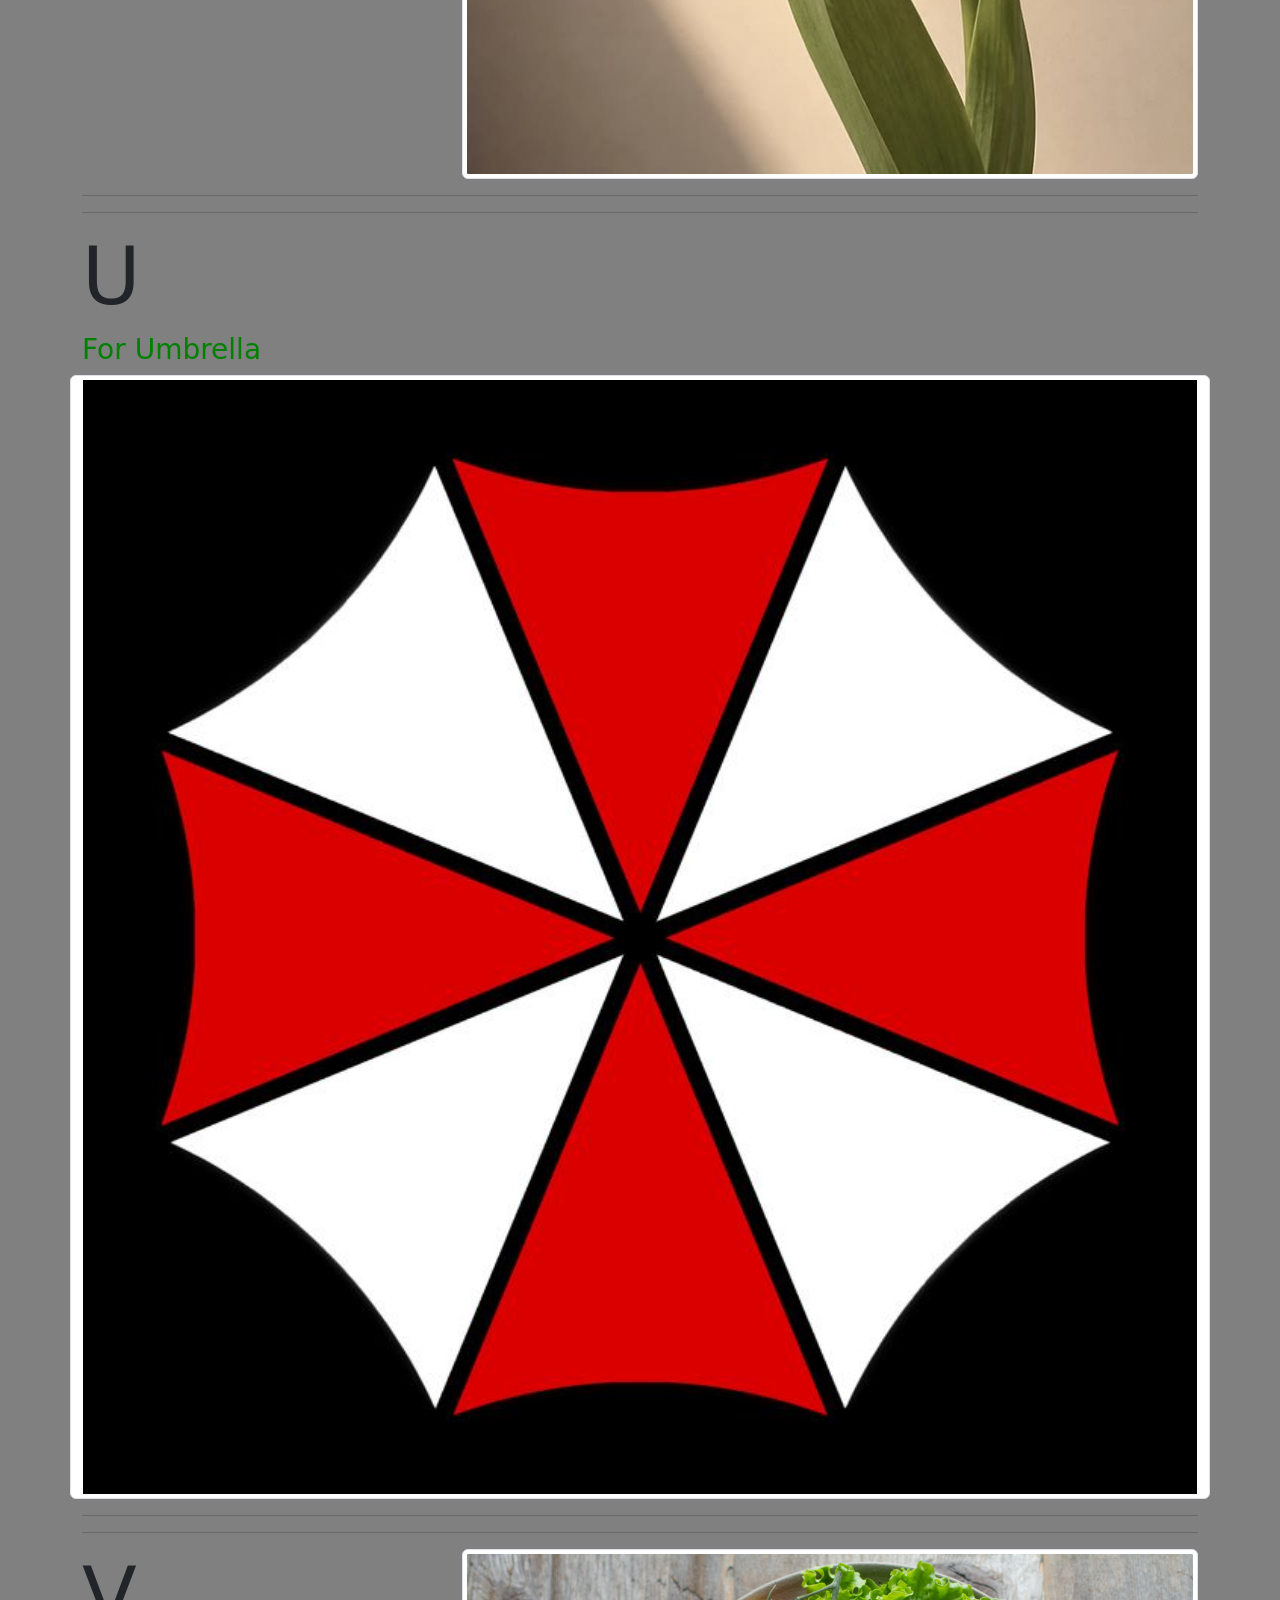
==== commit e9e25aa5: "Modifiqué el index para que tuviera las caracteristicas del css" ====
--- a/indexcompleto.html
+++ b/indexcompleto.html
@@ -6,7 +6,7 @@
   <meta name="viewport" content="width=device-width">
   <title>replit</title>
   <link href="https://cdn.jsdelivr.net/npm/bootstrap@5.1.3/dist/css/bootstrap.min.css" rel="stylesheet" integrity="sha384-1BmE4kWBq78iYhFldvKuhfTAU6auU8tT94WrHftjDbrCEXSU1oBoqyl2QvZ6jIW3" crossorigin="anonymous">
-
+  <link rel="stylesheet" href="style.css">
 </head>
 
 <body>
--- a/style.css
+++ b/style.css
@@ -0,0 +1,16 @@
+html {
+    height: 100%;
+    width: 100%;
+  }
+  body {
+    background-color: gray;
+}
+h3 {
+    color: green;
+}
+.texto-azul {
+    color: blue;
+}
+#texto-rojo {
+    color: red;
+}
